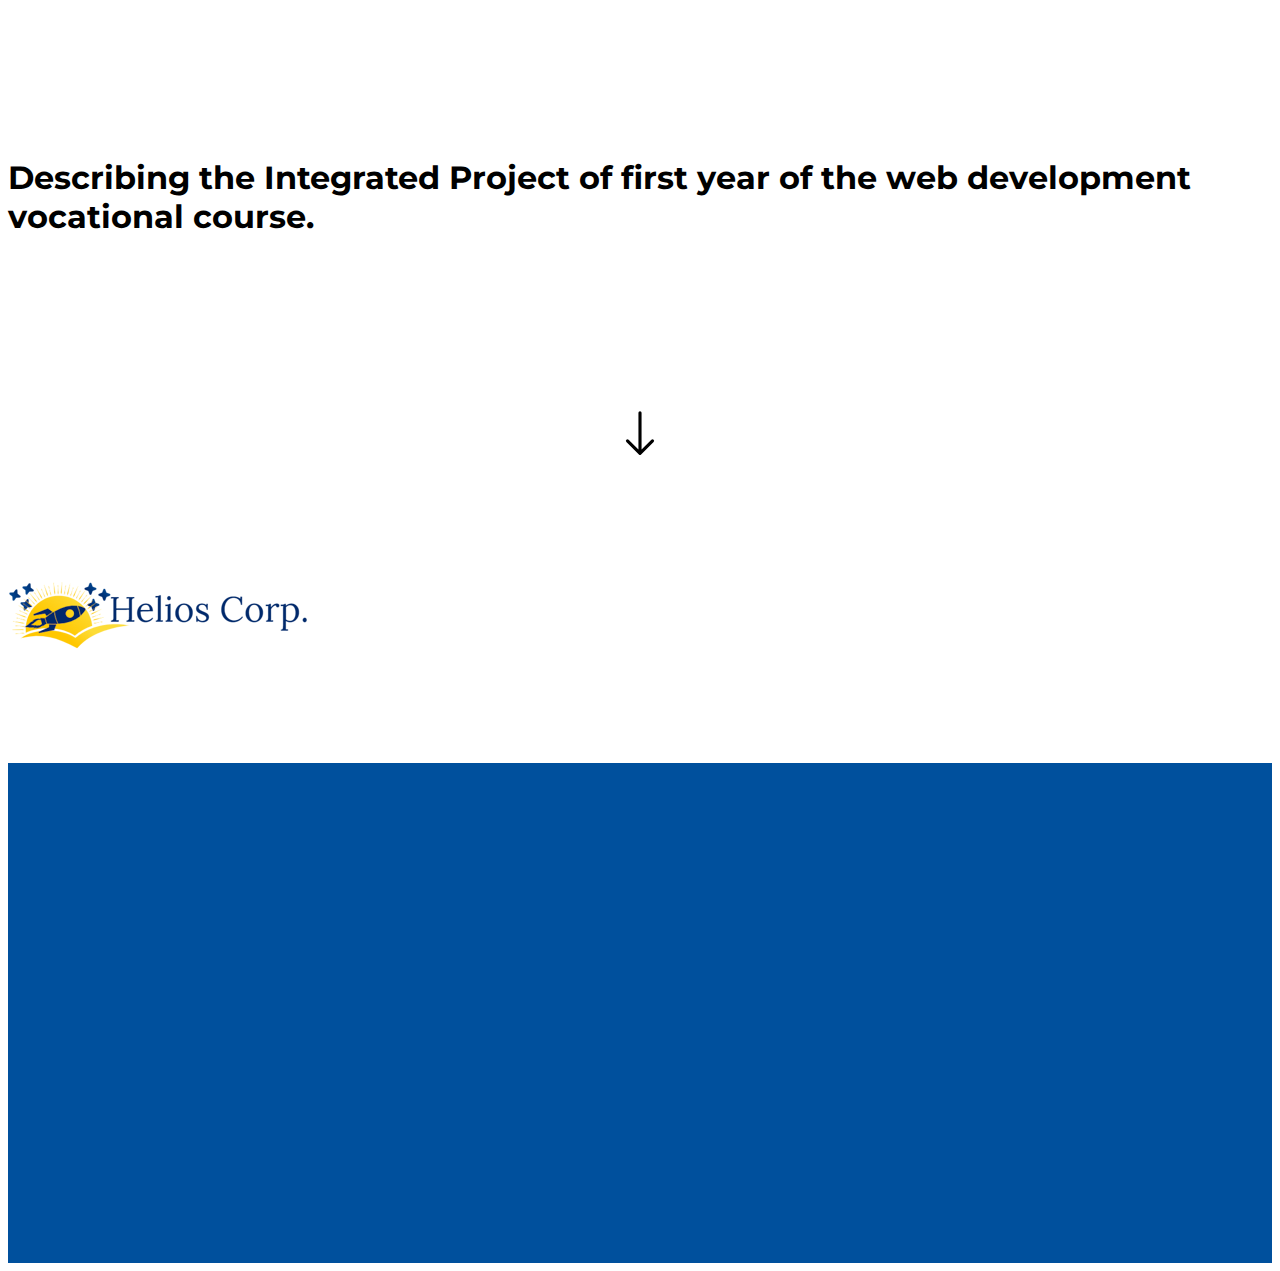
==== helioscorp.html @ 419163e1 "changing docs name" ====
<!DOCTYPE html>
<html lang="en">

<head>
    <meta charset="UTF-8">
    <meta http-equiv="X-UA-Compatible" content="IE=edge">
    <meta name="viewport" content="width=device-width, initial-scale=1.0">
    <title>myWebsite</title>
    <link href="https://cdn.jsdelivr.net/npm/bootstrap@5.2.0-beta1/dist/css/bootstrap.min.css" rel="stylesheet"
        integrity="sha384-0evHe/X+R7YkIZDRvuzKMRqM+OrBnVFBL6DOitfPri4tjfHxaWutUpFmBp4vmVor" crossorigin="anonymous">
    <!-- MONTSERRAT 400 -->
    <link rel="preconnect" href="https://fonts.googleapis.com">
    <link rel="preconnect" href="https://fonts.gstatic.com" crossorigin>
    <link href="https://fonts.googleapis.com/css2?family=Montserrat&display=swap" rel="stylesheet">
    <!--  MONTSERRAT 700 -->
    <link rel="preconnect" href="https://fonts.googleapis.com">
    <link rel="preconnect" href="https://fonts.gstatic.com" crossorigin>
    <link href="https://fonts.googleapis.com/css2?family=Montserrat:wght@700&display=swap" rel="stylesheet">
    <!-- Google Icons -->
    <link rel="stylesheet"
        href="https://fonts.googleapis.com/css2?family=Material+Symbols+Outlined:opsz,wght,FILL,GRAD@48,400,0,0" />

    <!-- <link href="index.css" rel="stylesheet"> -->
    <link href="helioscorp.css" rel="stylesheet">

</head>

<body>

    <div id="container">

        <div id="header" class="justify-content-center">
            <div class="row">
                <div class="col-2"></div>
                <div class="col-8 text-center"><h1>Describing the Integrated Project of first year of the web development vocational course.</h1></div>
                <div class="col-2"></div>
            </div>

        </div>




        <div class="main2">
            <div class="arrow">
                <svg xmlns="http://www.w3.org/2000/svg" width="50" height="50" fill="currentColor" class="bi bi-arrow-down" viewBox="0 0 16 16">
                    <path fill-rule="evenodd" d="M8 1a.5.5 0 0 1 .5.5v11.793l3.146-3.147a.5.5 0 0 1 .708.708l-4 4a.5.5 0 0 1-.708 0l-4-4a.5.5 0 0 1 .708-.708L7.5 13.293V1.5A.5.5 0 0 1 8 1z"/>
                  </svg>
            </div>

            <div class="row">
                <div class="col-2"></div>
                <div class="col-8 text-center">
                    <img alt="HeliosCorp Logo" class="img-fluid" src="img/helioslogo.png">
                </div>
                <div class="col-2"></div>
            </div>


            <div id="login" class="row">

            </div>


        </div>




    </div>



</body>

</html>
---- index.css ----
body{
    font-family: 'Montserrat', sans-serif;
    background-size: 100%;
    background-image: url(img/art2.jpg);
    
    background-repeat: no-repeat;
    background-attachment: fixed;
}

div#empty{
    width: 100%;
    height: 500px;
}

#name{
    font-size: 4rem !important;
    color: white;
 }

#subtitle{
    margin-top: 0%;
}

.button{
    padding: 1em 2em;
    font-size: 15px;
    color: #000;
    background-color: #fff;
    border: none;
    
    box-shadow: 0px 8px 15px rgba(0, 0, 0, 0.1);
    transition: all 0.3s ease 0s;
  
  }
  
  .button:hover {
    background-color: rgba(5,166,240,255);
    box-shadow: 0px 15px 20px #0f47906b;
    color: #fff;
    transform: translateY(-7px);
  }
  
  .button:active {
    transform: translateY(-1px);
}


div#container{
    width: 100%;
    height: 100%;
    background-color: white;
    padding: 0% !important;
}

div#main{
    margin: auto;
    width: 90%;
    height: 100%;
}
#arrowSpace{
    padding-top: 70px;
    font-size:80px
}

.deleteDecoration a{
    text-decoration: none;
    color: black;
}
.deleteDecorationfooter a{
    text-decoration: none;
    color: white;
}

#projects{
    font-size: 4rem;
    font-weight: 700;
    padding-bottom: 50px;
    padding-top: 90px;
}

#aboutMe{
    font-size: 4rem;
    font-weight: 700;
    padding-bottom: 20px;
    /* padding-top: 80px; */
}

.projectedit1{
    background-image: url(img/marmol.jpg);
    margin: 10px;
    height: 300px;
    display: flex;
    align-items: center
}

.projectedit2{
    background-image: url(img/marmol.jpg);
    margin: 10px;
    height: 300px;
    display: flex;
    align-items: center
}

.projectedit3{
    background-image: url(img/marmol.jpg);
    margin: 10px;
    height: 300px;
    display: flex;
    align-items: center
}


.technologieshtml{
    transition: 200ms;
    font-size: 80px;
}
.technologieshtml:hover{
    transition: 200ms;
    font-size: 90px;
    color: rgba(228,77,38,255);
}
.technologiescss{
    transition: 200ms;
    font-size: 80px;
}
.technologiescss:hover{
    transition: 200ms;
    font-size: 90px;
    color: rgba(34,119,255,255);
}
.technologiesjs{
    transition: 200ms;
    font-size: 80px;
}
.technologiesjs:hover{
    transition: 200ms;
    font-size: 90px;
    color: rgba(247,223,30,255);
}
.technologiesphp{
    transition: 200ms;
    font-size: 80px;
}
.technologiesphp:hover{
    transition: 200ms;
    font-size: 90px;
    color: rgba(119,123,179,255)
}




.techLineTop{
    margin-top: 170px;
}

.techLineBottom{
    margin-bottom:50px ;
}

#aboutMeCont{
    background-color: rgba(0, 0, 0, 0.841);
    margin-top: 130px;
    margin-bottom: 130px;
    padding-top: 70px;
    padding-bottom: 25px;
    color: white;
    
    
}

.text-right {
    text-align: right!important;
}
.text-left{
    text-align: left!important;
}

.abilities{
    font-size: 60px;
}


#linkedin:hover{
color: rgba(10,102,194,255);
}

#twitter:hover{
color: rgba(29,155,240,255);
}

#hr3Space{
margin-top: 150px;
margin-bottom: 50px;
}

/* FORM */
#contactMe{
    padding-top: 100px;
    padding-bottom: 100px;
}


#contactMeTitle{
    font-size: 4rem;
    font-weight: 700;
    padding-bottom: 50px;
}

.form-control {
    background-color: #f3f3f3;
    border: none;
    /* height: calc(1.5em + 0.75rem + 2px); */
    margin: 10px;
    /* font-size: 18px!important; */
}
.submit{
    border: none;
    height: 75%;
    margin-top: 10px;
    margin-bottom: 10px;
    margin-left: 10px;
    /* font-size: 18px!important; */
    text-decoration: none!important;
    background-color: rgba(0, 0, 0, 0.841);
    color: white;
    width: 70%;
    transition: 600ms;
}
.submit:hover{
    border: none;
    margin-top: 15px;
    margin-bottom: 15px;
    margin-left: 15px;
    font-size: 18px!important;
    text-decoration: none!important;
    background-color: black;
    color: white;
    width: 35%;
    transition: 500ms;
    height: 70%;
}

#footer{
    background-color: rgba(0, 0, 0, 0.841);
    color: white;
    text-align: center;
    padding: 75px;
    font-size: small;
}
---- helioscorp.css ----
body{
    font-family: 'Montserrat', sans-serif;  
}

#header{
    height: 300px;
    display: flex;
    align-items: center;
}

#header h1{
height: 0px;
}
.arrow{
    padding-top: 100px;
    padding-bottom: 100px;
    text-align: center;
}

#login{
    background-color: rgba(0,80,157,255);
    height: 500px;
    margin-top: 100px;
}
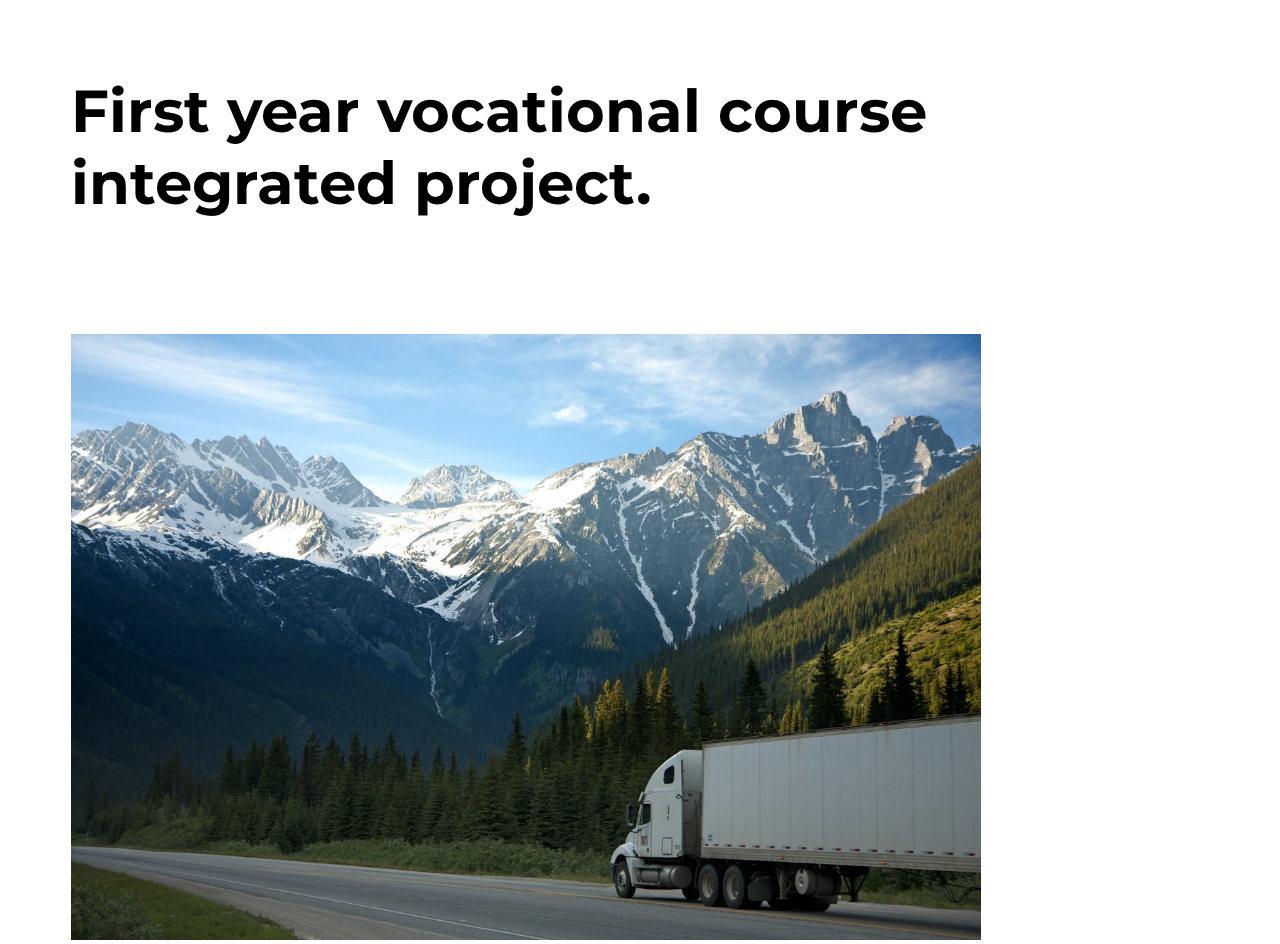
==== commit 28c99b3f: "Building the header" ====
--- a/helioscorp.html
+++ b/helioscorp.html
@@ -31,46 +31,15 @@
 
         <div id="header" class="justify-content-center">
             <div class="row">
-                <div class="col-2"></div>
-                <div class="col-8 text-center"><h1>Describing the Integrated Project of first year of the web development vocational course.</h1></div>
-                <div class="col-2"></div>
+                <div class="col-md-6">
+                    <h1>First year vocational course integrated project.</h1>
+                </div>
+                <div class="col-md-6 text-center">
+                    <img src="img/truck.jpg" class="img-fluid rounded" alt="helios truck">
+                </div>
             </div>
-
         </div>
-
-
-
-
-        <div class="main2">
-            <div class="arrow">
-                <svg xmlns="http://www.w3.org/2000/svg" width="50" height="50" fill="currentColor" class="bi bi-arrow-down" viewBox="0 0 16 16">
-                    <path fill-rule="evenodd" d="M8 1a.5.5 0 0 1 .5.5v11.793l3.146-3.147a.5.5 0 0 1 .708.708l-4 4a.5.5 0 0 1-.708 0l-4-4a.5.5 0 0 1 .708-.708L7.5 13.293V1.5A.5.5 0 0 1 8 1z"/>
-                  </svg>
-            </div>
-
-            <div class="row">
-                <div class="col-2"></div>
-                <div class="col-8 text-center">
-                    <img alt="HeliosCorp Logo" class="img-fluid" src="img/helioslogo.png">
-                </div>
-                <div class="col-2"></div>
-            </div>
-
-
-            <div id="login" class="row">
-
-            </div>
-
-
-        </div>
-
-
-
-
     </div>
-
-
-
 </body>
 
 </html>--- a/helioscorp.css
+++ b/helioscorp.css
@@ -1,24 +1,35 @@
 body{
-    font-family: 'Montserrat', sans-serif;  
+    font-family: 'Montserrat', sans-serif; 
 }
 
 #header{
-    height: 300px;
-    display: flex;
-    align-items: center;
+    height: 750px;
+   /*  display: flex;
+    align-items: center; */
+    margin: auto;
+    width: 90%;
 }
 
-#header h1{
-height: 0px;
-}
-.arrow{
+    #header h1{
+    font-size: 3.7rem;
+    font-weight: 700;
+    margin-top: 75px;
+    text-align:left;
+
+    }
+    #header img{
+        margin-top: 75px;
+        width: 80%;
+        height: 80%;
+    }
+/* .arrow{
     padding-top: 100px;
     padding-bottom: 100px;
     text-align: center;
-}
+} */
 
-#login{
+/* #login{
     background-color: rgba(0,80,157,255);
     height: 500px;
     margin-top: 100px;
-}+} */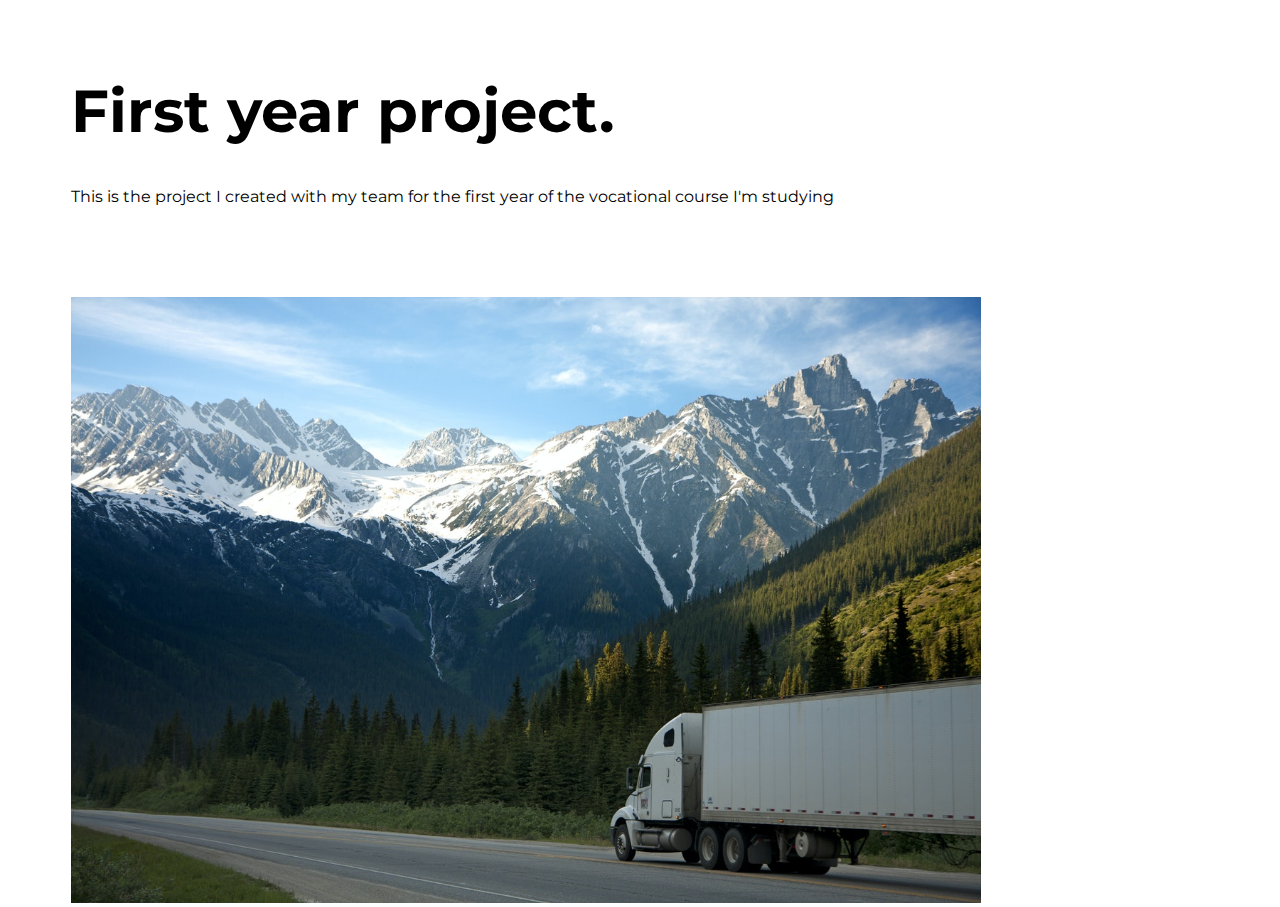
==== commit 029347b1: "solving img problems + title changed" ====
--- a/helioscorp.html
+++ b/helioscorp.html
@@ -32,7 +32,8 @@
         <div id="header" class="justify-content-center">
             <div class="row">
                 <div class="col-md-6">
-                    <h1>First year vocational course integrated project.</h1>
+                    <h1>First year project.</h1>
+                    <p>This is the project I created with my team for the first year of the vocational course I'm studying</p>
                 </div>
                 <div class="col-md-6 text-center">
                     <img src="img/truck.jpg" class="img-fluid rounded" alt="helios truck">
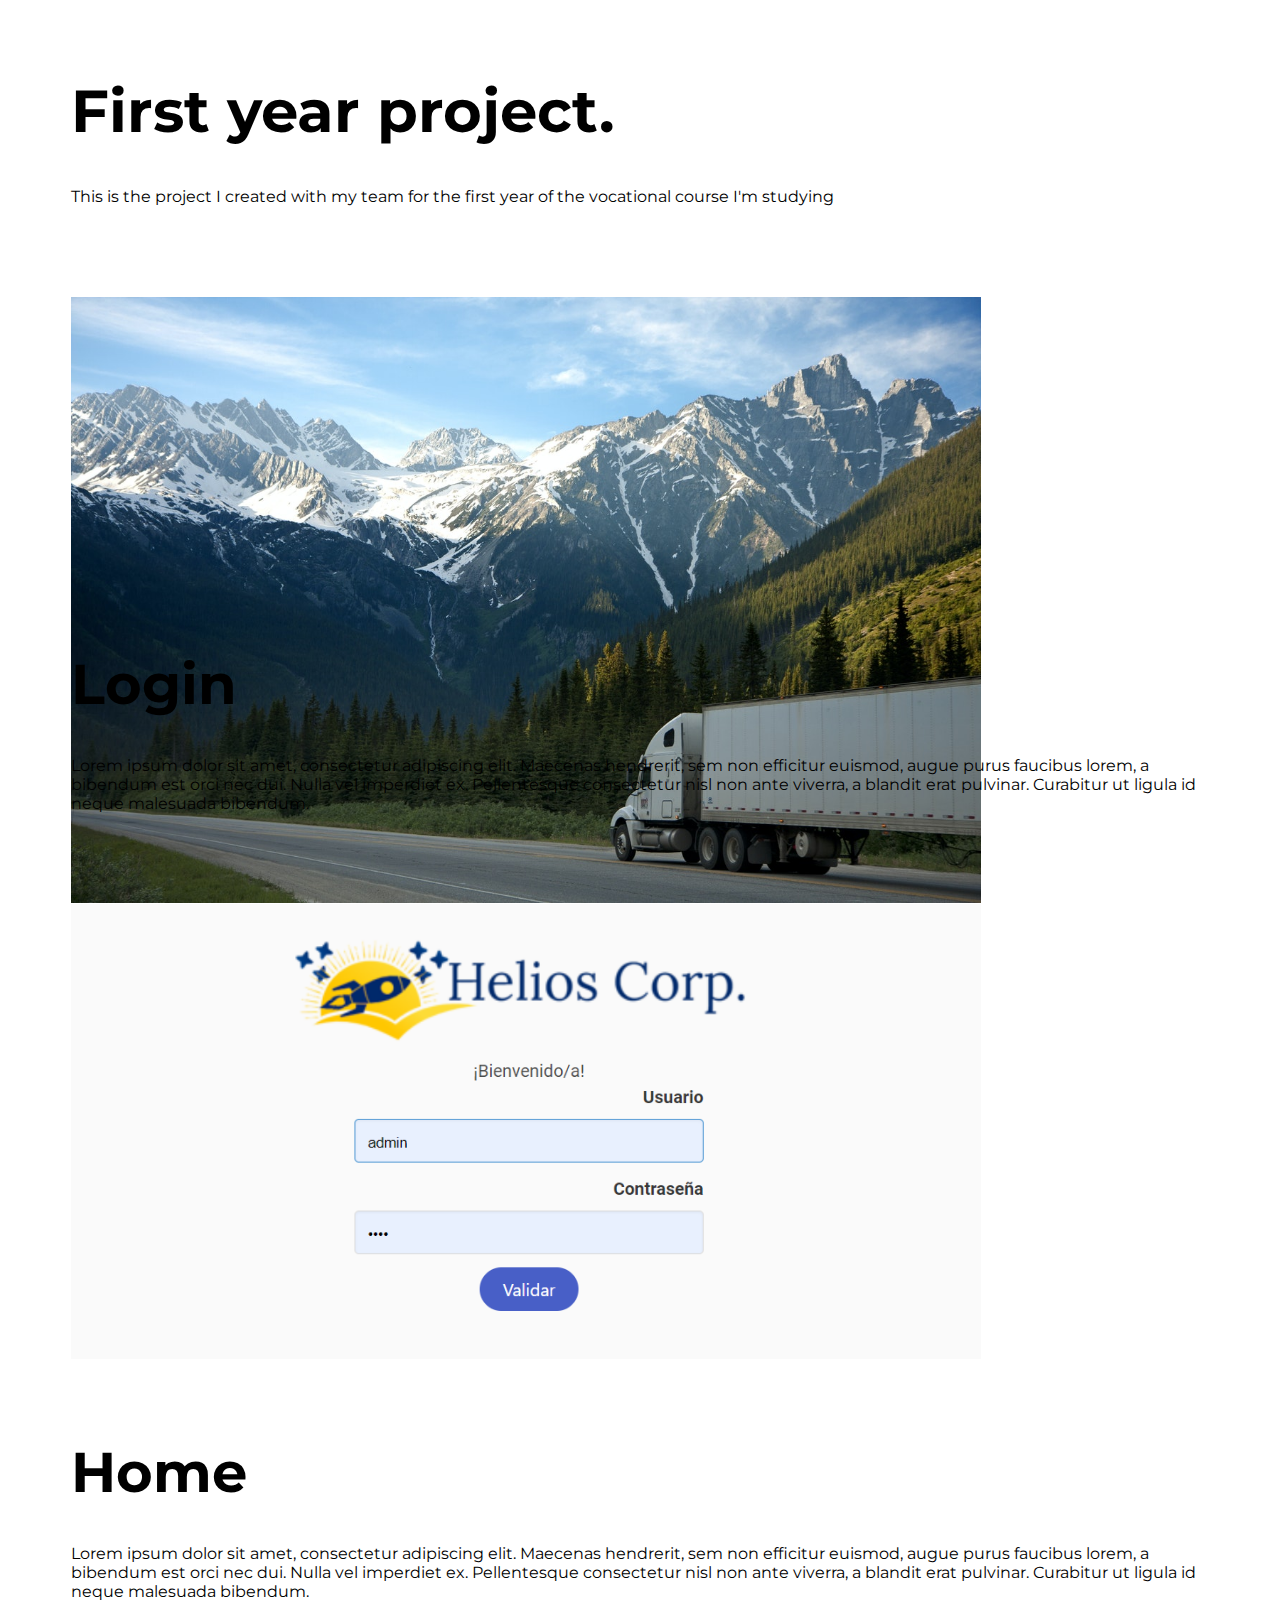
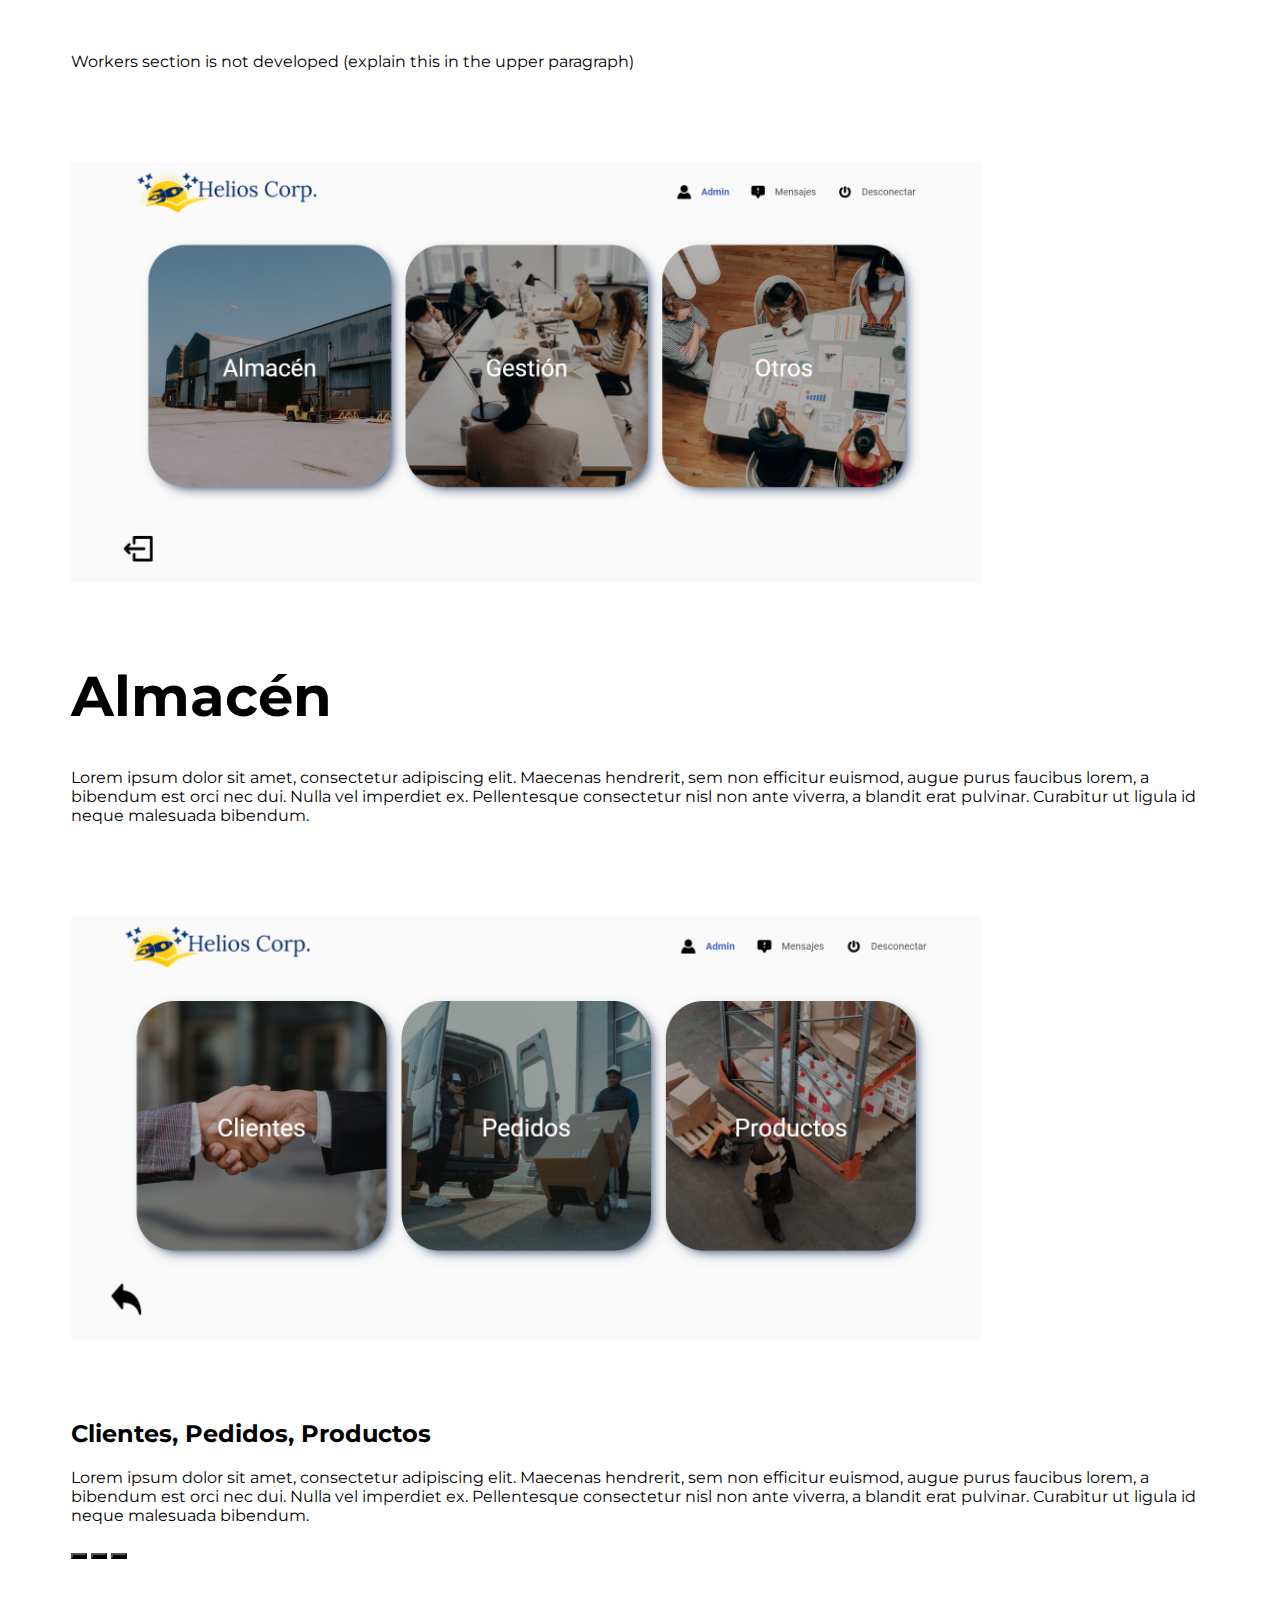
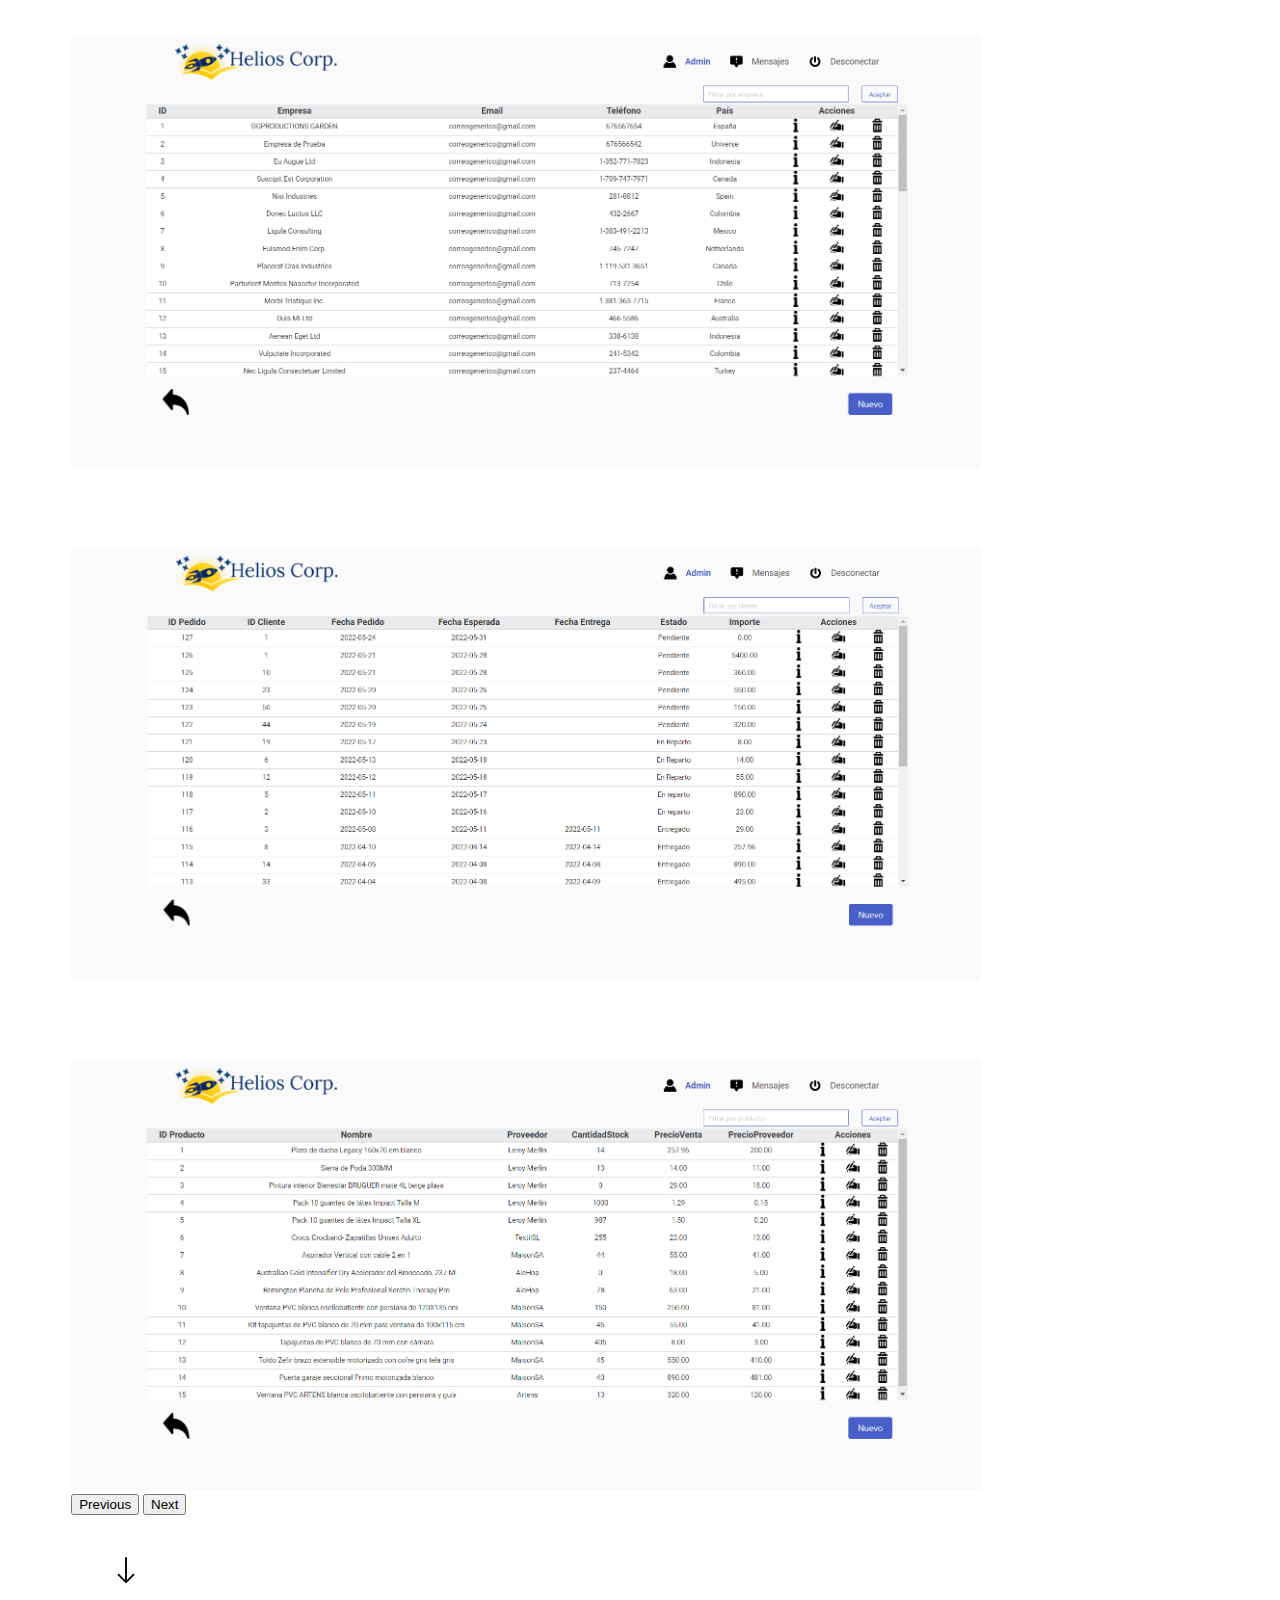
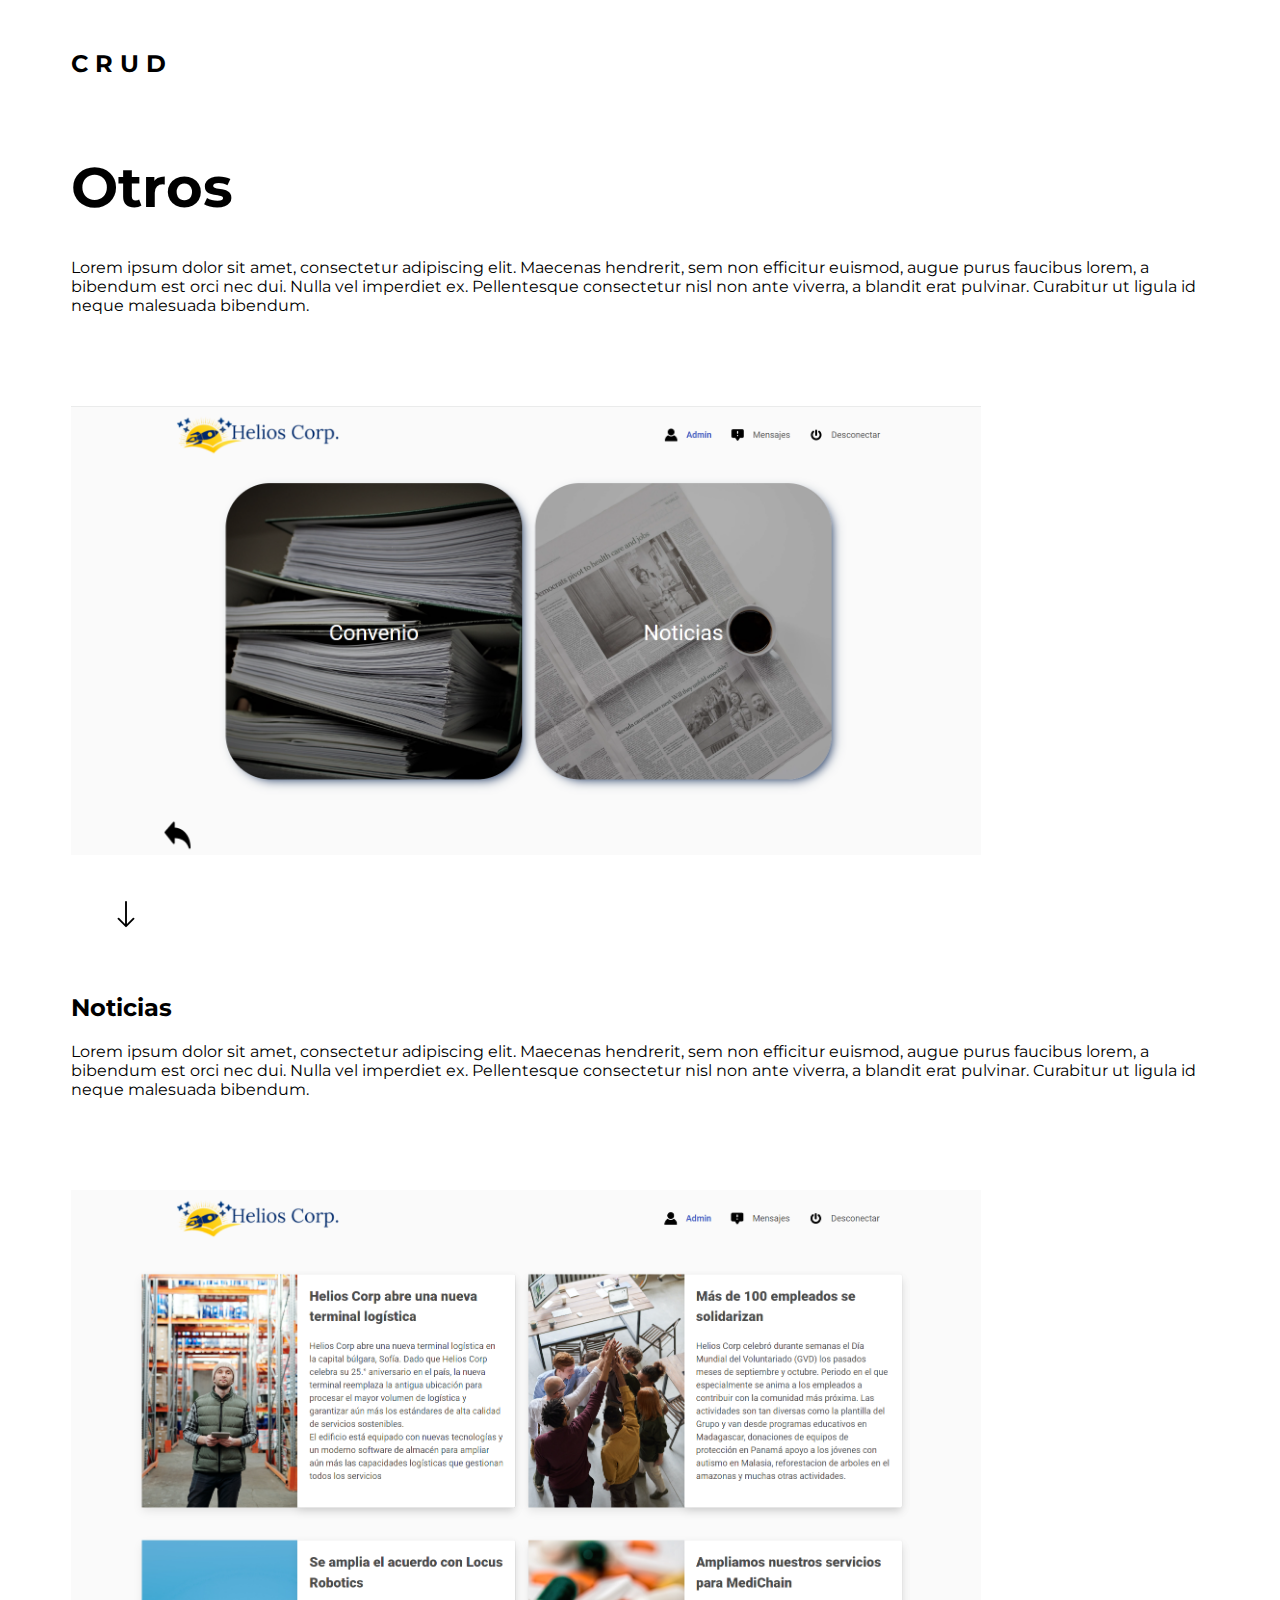
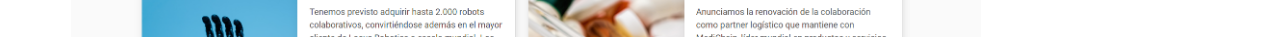
==== commit 9540f89d: "Images added" ====
--- a/helioscorp.html
+++ b/helioscorp.html
@@ -5,9 +5,12 @@
     <meta charset="UTF-8">
     <meta http-equiv="X-UA-Compatible" content="IE=edge">
     <meta name="viewport" content="width=device-width, initial-scale=1.0">
-    <title>myWebsite</title>
+    <title>Jaume Valiente</title>
     <link href="https://cdn.jsdelivr.net/npm/bootstrap@5.2.0-beta1/dist/css/bootstrap.min.css" rel="stylesheet"
         integrity="sha384-0evHe/X+R7YkIZDRvuzKMRqM+OrBnVFBL6DOitfPri4tjfHxaWutUpFmBp4vmVor" crossorigin="anonymous">
+    <script src="https://cdn.jsdelivr.net/npm/bootstrap@5.2.0-beta1/dist/js/bootstrap.bundle.min.js"
+        integrity="sha384-pprn3073KE6tl6bjs2QrFaJGz5/SUsLqktiwsUTF55Jfv3qYSDhgCecCxMW52nD2"
+        crossorigin="anonymous"></script>
     <!-- MONTSERRAT 400 -->
     <link rel="preconnect" href="https://fonts.googleapis.com">
     <link rel="preconnect" href="https://fonts.gstatic.com" crossorigin>
@@ -33,11 +36,175 @@
             <div class="row">
                 <div class="col-md-6">
                     <h1>First year project.</h1>
-                    <p>This is the project I created with my team for the first year of the vocational course I'm studying</p>
+                    <p>This is the project I created with my team for the first year of the vocational course I'm
+                        studying</p>
                 </div>
                 <div class="col-md-6 text-center">
                     <img src="img/truck.jpg" class="img-fluid rounded" alt="helios truck">
                 </div>
+            </div>
+        </div>
+
+        <div id="main2" class="justify-content-center text-center">
+
+            <div class="row text-center">
+                <h1>Login</h1>
+                <div class="col-2"></div>
+                <div class="col text-center">
+
+                    <p>Lorem ipsum dolor sit amet, consectetur adipiscing elit. Maecenas hendrerit, sem non efficitur
+                        euismod, augue purus faucibus lorem, a bibendum est orci nec dui. Nulla vel imperdiet ex.
+                        Pellentesque consectetur nisl non ante viverra, a blandit erat pulvinar. Curabitur ut ligula id
+                        neque malesuada bibendum.</p>
+                </div>
+                <div class="col-2"></div>
+            </div>
+            <div class="row">
+                <div class="col-2"></div>
+                <div class="col-md-8 text-center">
+                    <img src="img/login.png" class="img-fluid rounded" alt="helios truck">
+                </div>
+                <div class="col-2"></div>
+            </div>
+
+            <div class="row text-center">
+                <h1>Home</h1>
+                <div class="col-2"></div>
+                <div class="col text-center">
+
+                    <p>Lorem ipsum dolor sit amet, consectetur adipiscing elit. Maecenas hendrerit, sem non efficitur
+                        euismod, augue purus faucibus lorem, a bibendum est orci nec dui. Nulla vel imperdiet ex.
+                        Pellentesque consectetur nisl non ante viverra, a blandit erat pulvinar. Curabitur ut ligula id
+                        neque malesuada bibendum.</p>
+                    <br>
+                    <p>Workers section is not developed (explain this in the upper paragraph)</p>
+                </div>
+                <div class="col-2"></div>
+            </div>
+            <div class="row">
+                <div class="col-2"></div>
+                <div class="col-md-8 text-center">
+                    <img src="img/home.png" class="rounded" alt="helios truck">
+                </div>
+                <div class="col-2"></div>
+            </div>
+
+            <div class="row text-center">
+                <h1>Almacén</h1>
+                <div class="col-2"></div>
+                <div class="col text-center">
+
+                    <p>Lorem ipsum dolor sit amet, consectetur adipiscing elit. Maecenas hendrerit, sem non efficitur
+                        euismod, augue purus faucibus lorem, a bibendum est orci nec dui. Nulla vel imperdiet ex.
+                        Pellentesque consectetur nisl non ante viverra, a blandit erat pulvinar. Curabitur ut ligula id
+                        neque malesuada bibendum.</p>
+                </div>
+                <div class="col-2"></div>
+            </div>
+            <div class="row">
+                <div class="col-2"></div>
+                <div class="col-md-8 text-center">
+                    <img src="img/almacen.png" class="img-fluid rounded" alt="helios truck">
+                </div>
+                <div class="col-2"></div>
+            </div>
+            <div class="row text-center">
+                <h2 style="margin-top: 75px ;">Clientes, Pedidos, Productos</h3>
+                    <div class="col-2"></div>
+                    <div class="col text-center">
+
+                        <p>Lorem ipsum dolor sit amet, consectetur adipiscing elit. Maecenas hendrerit, sem non
+                            efficitur euismod, augue purus faucibus lorem, a bibendum est orci nec dui. Nulla vel
+                            imperdiet ex. Pellentesque consectetur nisl non ante viverra, a blandit erat pulvinar.
+                            Curabitur ut ligula id neque malesuada bibendum.</p>
+                    </div>
+                    <div class="col-2"></div>
+            </div>
+            <div class="row">
+                <div class="col-2"></div>
+                <div class="col-8">
+                    <div id="carouselExampleIndicators" class="carousel slide" data-bs-ride="true">
+                        <div class="carousel-indicators">
+                          <button style="background-color: black;" type="button" data-bs-target="#carouselExampleIndicators" data-bs-slide-to="0" class="active" aria-current="true" aria-label="Slide 1"></button>
+                          <button style="background-color: black;" type="button" data-bs-target="#carouselExampleIndicators" data-bs-slide-to="1" aria-label="Slide 2"></button>
+                          <button style="background-color: black;" type="button" data-bs-target="#carouselExampleIndicators" data-bs-slide-to="2" aria-label="Slide 3"></button>
+                        </div>
+                        <div class="carousel-inner">
+                          <div class="carousel-item active">
+                            <img src="img/clientes.png" class="d-block w-100" alt="customers">
+                          </div>
+                          <div class="carousel-item">
+                            <img src="img/pedidos.png" class="d-block w-100" alt="orders">
+                          </div>
+                          <div class="carousel-item">
+                            <img src="img/productos.png" class="d-block w-100" alt="products">
+                          </div>
+                        </div>
+                        <button class="carousel-control-prev" type="button" data-bs-target="#carouselExampleIndicators" data-bs-slide="prev">
+                          <span class="carousel-control-prev-icon" aria-hidden="true"></span>
+                          <span class="visually-hidden">Previous</span>
+                        </button>
+                        <button class="carousel-control-next" type="button" data-bs-target="#carouselExampleIndicators" data-bs-slide="next">
+                          <span class="carousel-control-next-icon" aria-hidden="true"></span>
+                          <span class="visually-hidden">Next</span>
+                        </button>
+                      </div>
+                </div>
+                <div class="col-2"></div>
+            </div>
+            <svg xmlns="http://www.w3.org/2000/svg" width="30" height="30" fill="currentColor" style="margin: 40px;"
+                class="bi bi-arrow-down" viewBox="0 0 16 16">
+                <path fill-rule="evenodd"
+                    d="M8 1a.5.5 0 0 1 .5.5v11.793l3.146-3.147a.5.5 0 0 1 .708.708l-4 4a.5.5 0 0 1-.708 0l-4-4a.5.5 0 0 1 .708-.708L7.5 13.293V1.5A.5.5 0 0 1 8 1z" />
+            </svg>
+            <div class="row">
+                <div class="col text-center">
+                    <h2>C R U D</h2>
+                </div>
+            </div>
+
+            <div class="row text-center">
+                <h1>Otros</h1>
+                <div class="col-2"></div>
+                <div class="col text-center">
+
+                    <p>Lorem ipsum dolor sit amet, consectetur adipiscing elit. Maecenas hendrerit, sem non efficitur
+                        euismod, augue purus faucibus lorem, a bibendum est orci nec dui. Nulla vel imperdiet ex.
+                        Pellentesque consectetur nisl non ante viverra, a blandit erat pulvinar. Curabitur ut ligula id
+                        neque malesuada bibendum.</p>
+                </div>
+                <div class="col-2"></div>
+            </div>
+            <div class="row">
+                <div class="col-2"></div>
+                <div class="col-md-8 text-center">
+                    <img src="img/otros.png" class="img-fluid rounded" alt="helios truck">
+                </div>
+                <div class="col-2"></div>
+            </div>
+            <svg xmlns="http://www.w3.org/2000/svg" width="30" height="30" fill="currentColor" style="margin: 40px;"
+                class="bi bi-arrow-down" viewBox="0 0 16 16">
+                <path fill-rule="evenodd"
+                    d="M8 1a.5.5 0 0 1 .5.5v11.793l3.146-3.147a.5.5 0 0 1 .708.708l-4 4a.5.5 0 0 1-.708 0l-4-4a.5.5 0 0 1 .708-.708L7.5 13.293V1.5A.5.5 0 0 1 8 1z" />
+            </svg>
+            <div class="row text-center">
+                <h2>Noticias</h2>
+                <div class="col-2"></div>
+                <div class="col text-center">
+
+                    <p>Lorem ipsum dolor sit amet, consectetur adipiscing elit. Maecenas hendrerit, sem non efficitur
+                        euismod, augue purus faucibus lorem, a bibendum est orci nec dui. Nulla vel imperdiet ex.
+                        Pellentesque consectetur nisl non ante viverra, a blandit erat pulvinar. Curabitur ut ligula id
+                        neque malesuada bibendum.</p>
+                </div>
+                <div class="col-2"></div>
+            </div>
+            <div class="row">
+                <div class="col-2"></div>
+                <div class="col-md-8 text-center">
+                    <img src="img/noticias.png" class="img-fluid rounded" alt="helios truck">
+                </div>
+                <div class="col-2"></div>
             </div>
         </div>
     </div>
--- a/helioscorp.css
+++ b/helioscorp.css
@@ -3,7 +3,7 @@
 }
 
 #header{
-    height: 750px;
+    height: 500px;
    /*  display: flex;
     align-items: center; */
     margin: auto;
@@ -22,14 +22,51 @@
         width: 80%;
         height: 80%;
     }
-/* .arrow{
-    padding-top: 100px;
-    padding-bottom: 100px;
-    text-align: center;
-} */
 
-/* #login{
-    background-color: rgba(0,80,157,255);
-    height: 500px;
-    margin-top: 100px;
-} */+
+#main2{
+    height: 1500px;
+    /*  display: flex;
+    align-items: center; */
+    margin: auto;
+    width: 90%;
+}
+
+    #main2 h1{
+    font-size: 3.5rem;
+    font-weight: 700;
+    margin-top: 75px;
+    }
+
+    #main2 img{
+        margin-top: 75px;
+        width: 80%;
+    }
+
+
+.crudedit1{
+   /*  background-image: url(img/create.png); */
+    margin: 10px;
+    height: 250px;
+    display: flex;
+    align-items: center
+}
+    .crudedit1 img{
+        margin-top: 0px!important;
+    }
+
+.crudedit2{
+   /*  background-image: url(img/delete.jpg); */
+    margin: 10px;
+    height: 250px;
+    display: flex;
+    align-items: center
+}
+
+.crudedit3{
+    /* background-image: url(img/edit.png); */
+    margin: 10px;
+    height: 250px;
+    display: flex;
+    align-items: center
+}
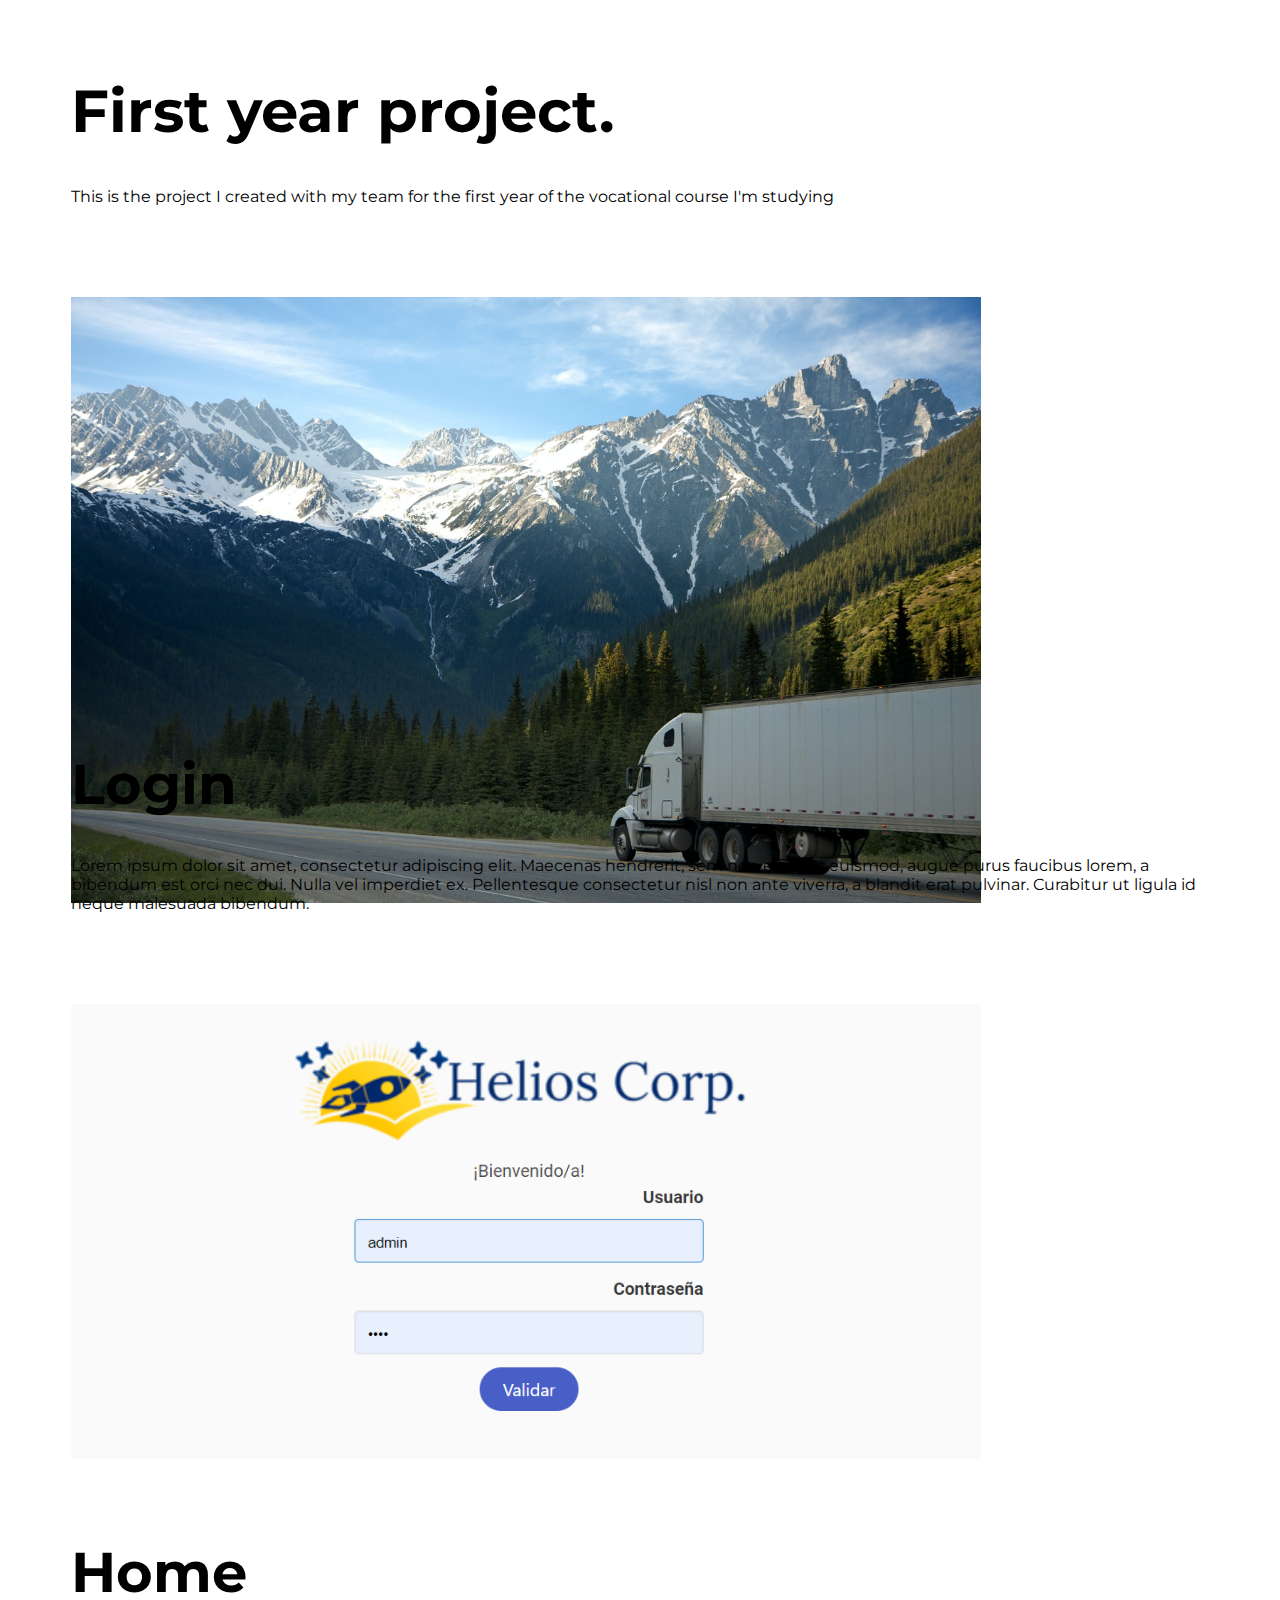
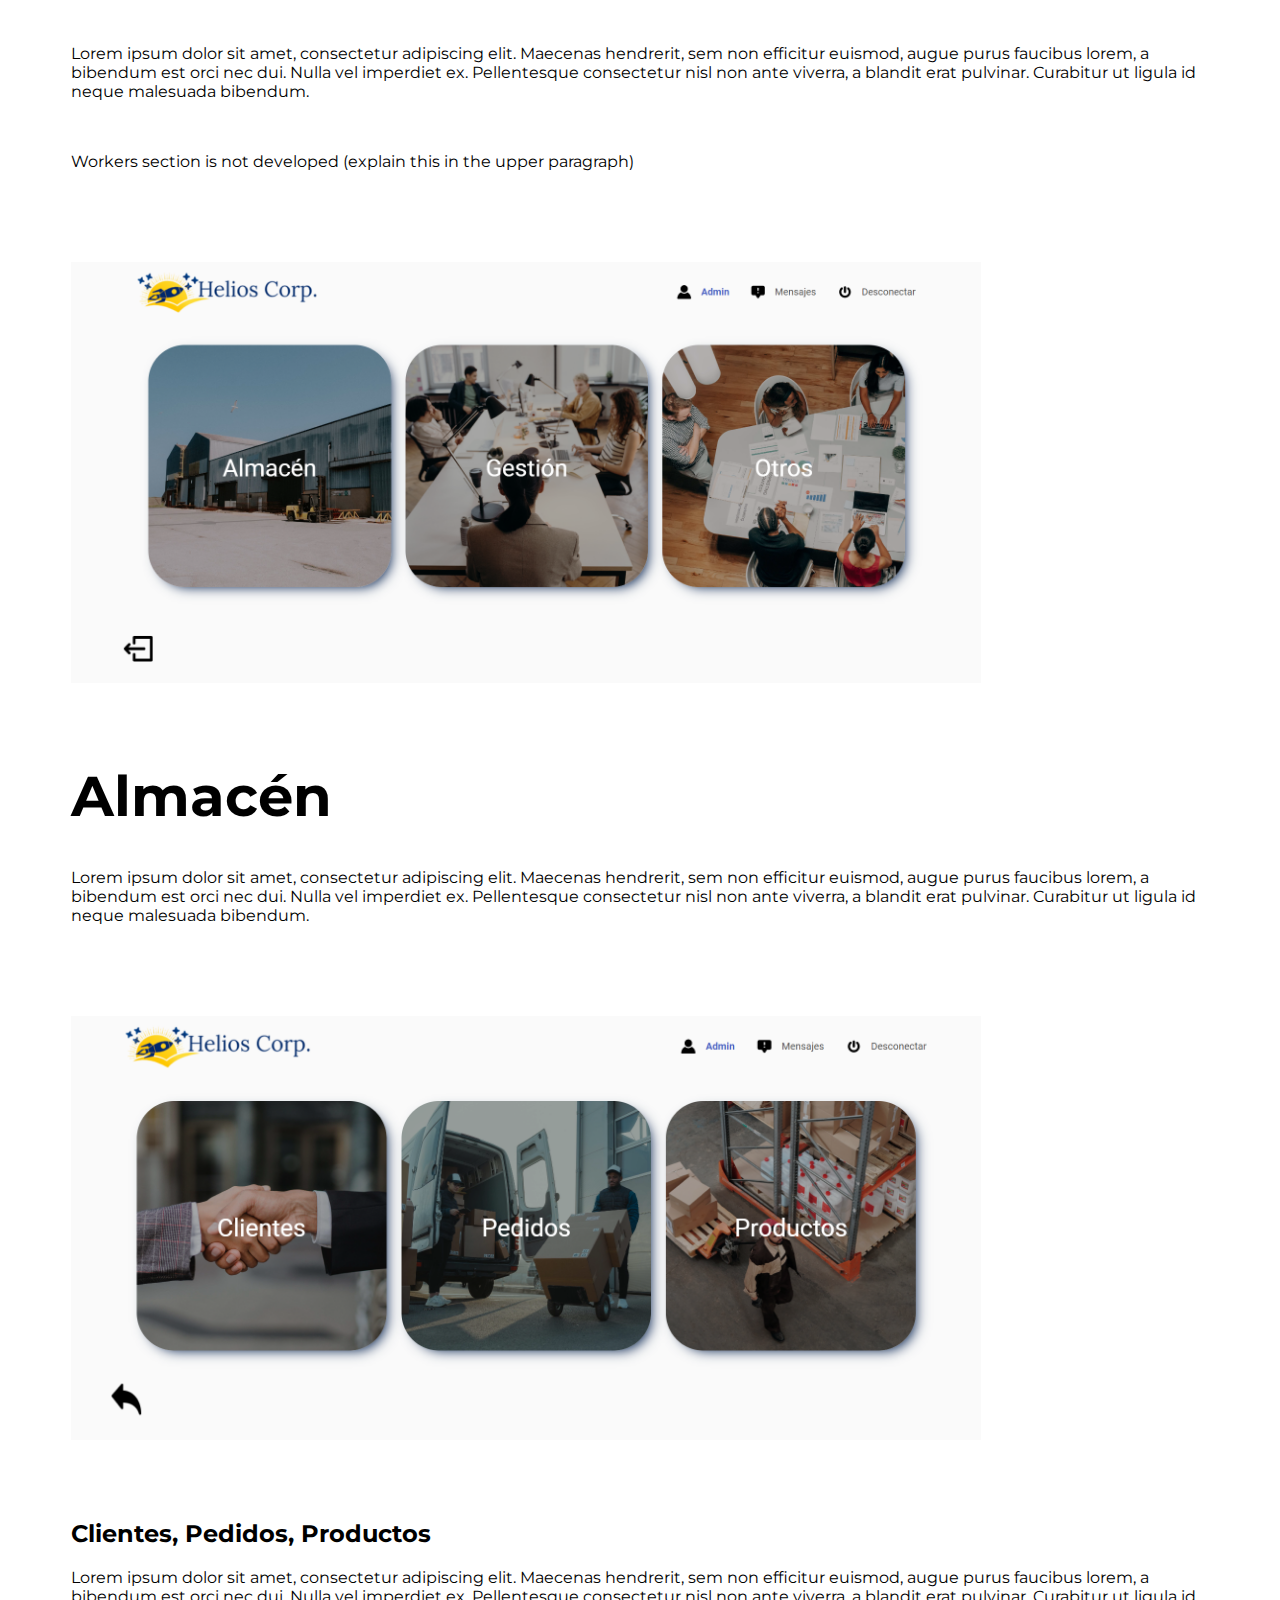
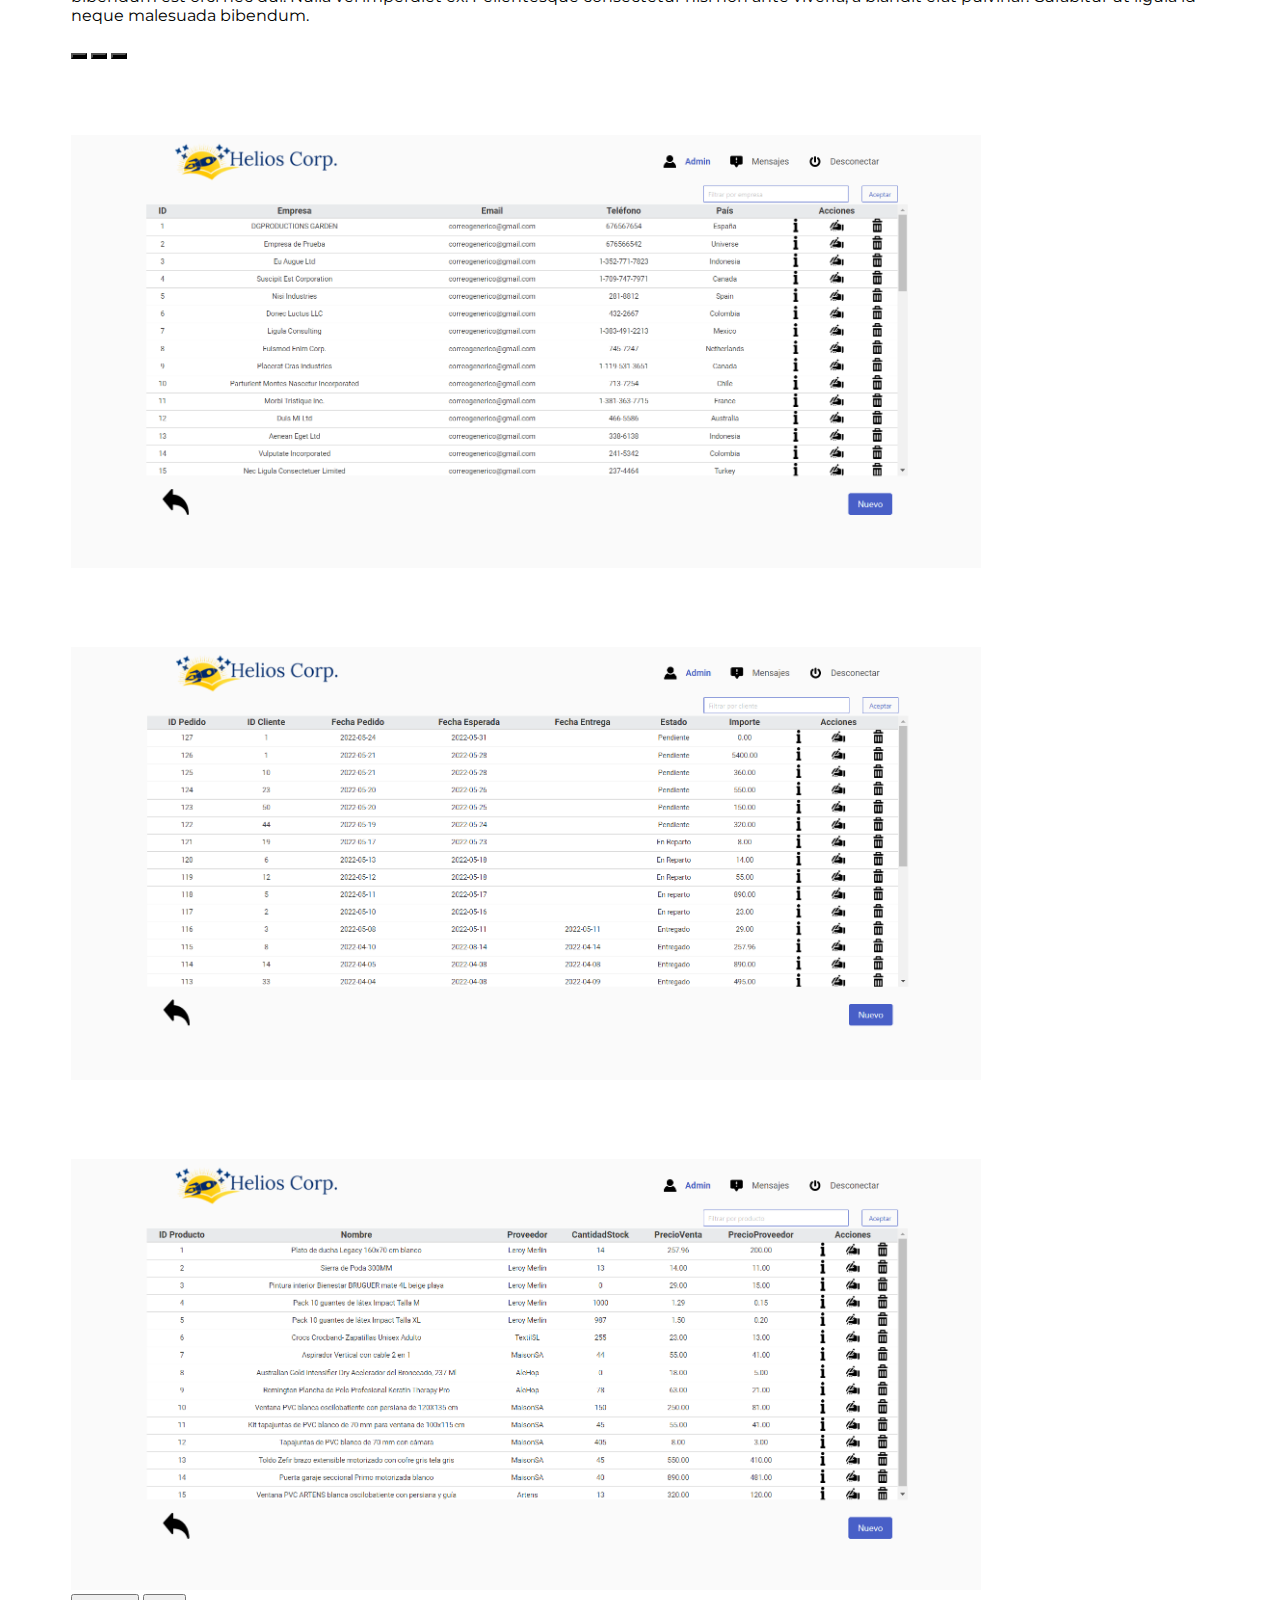
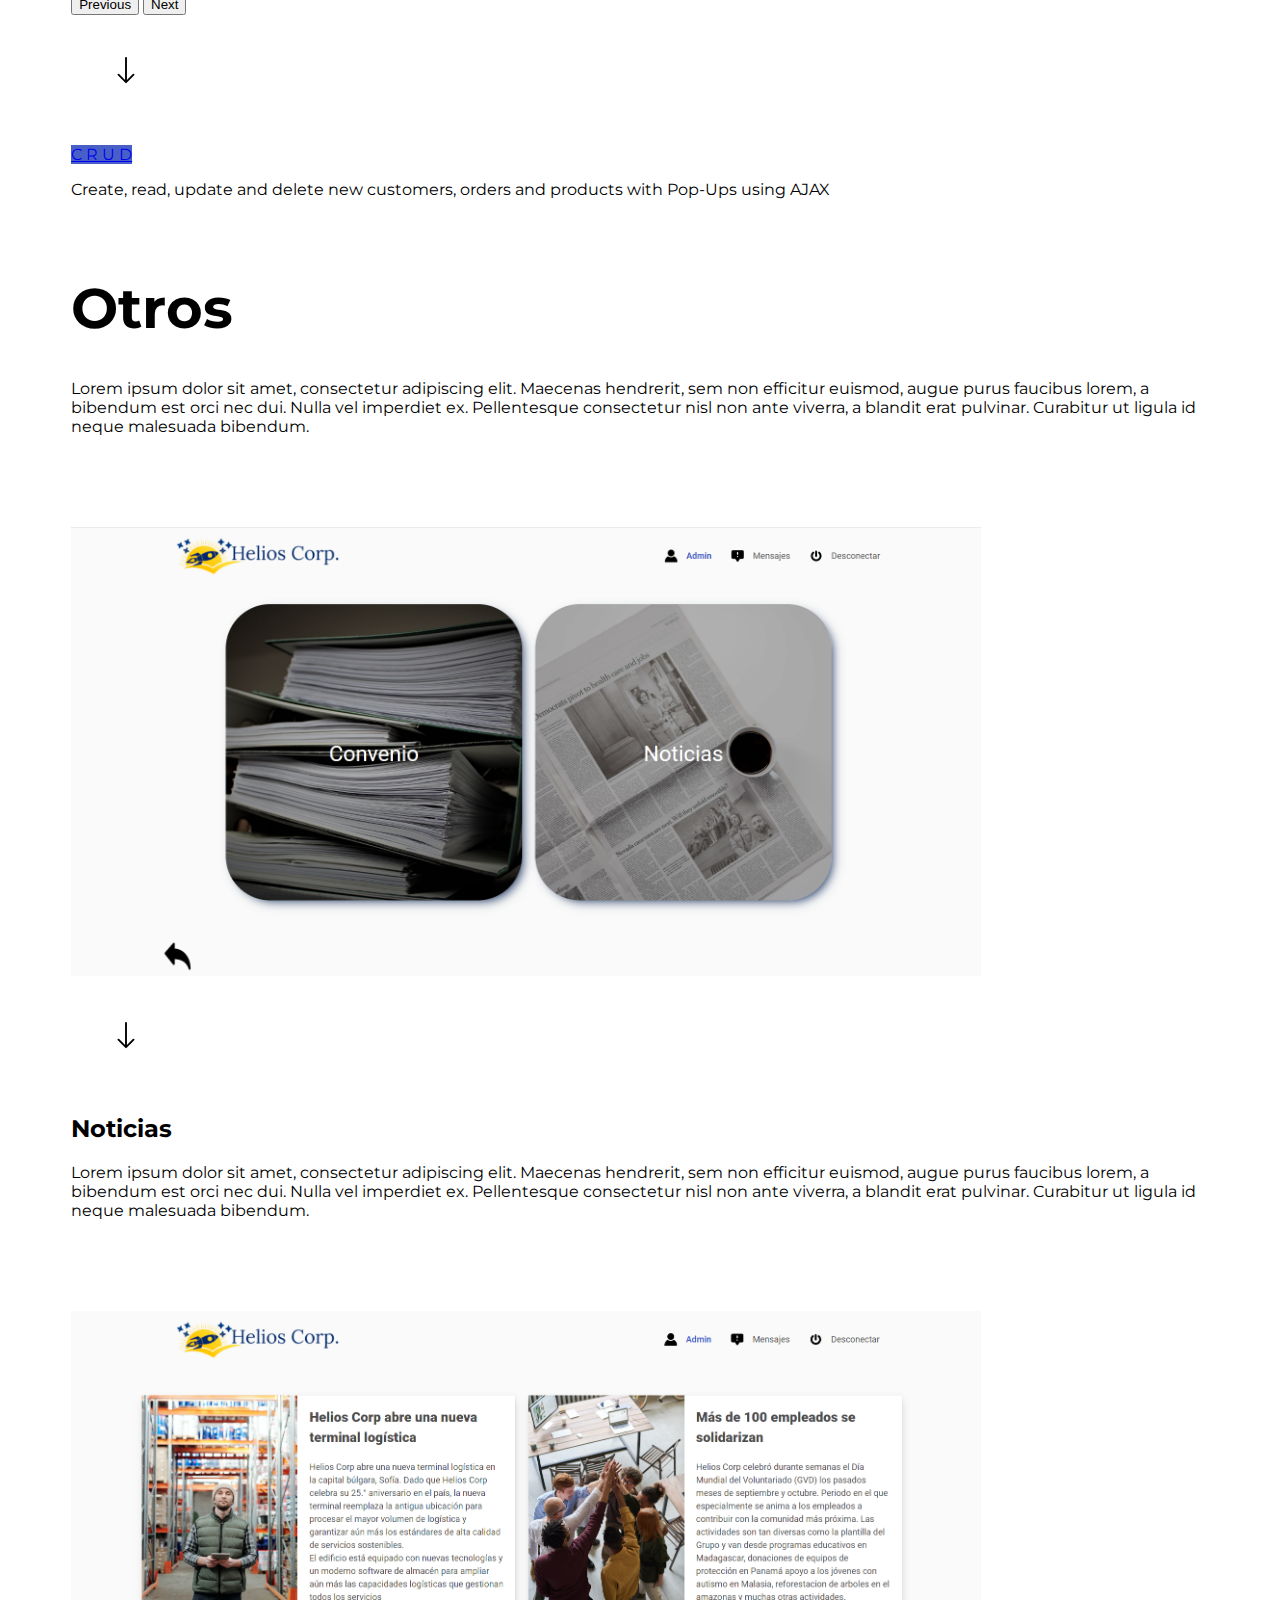
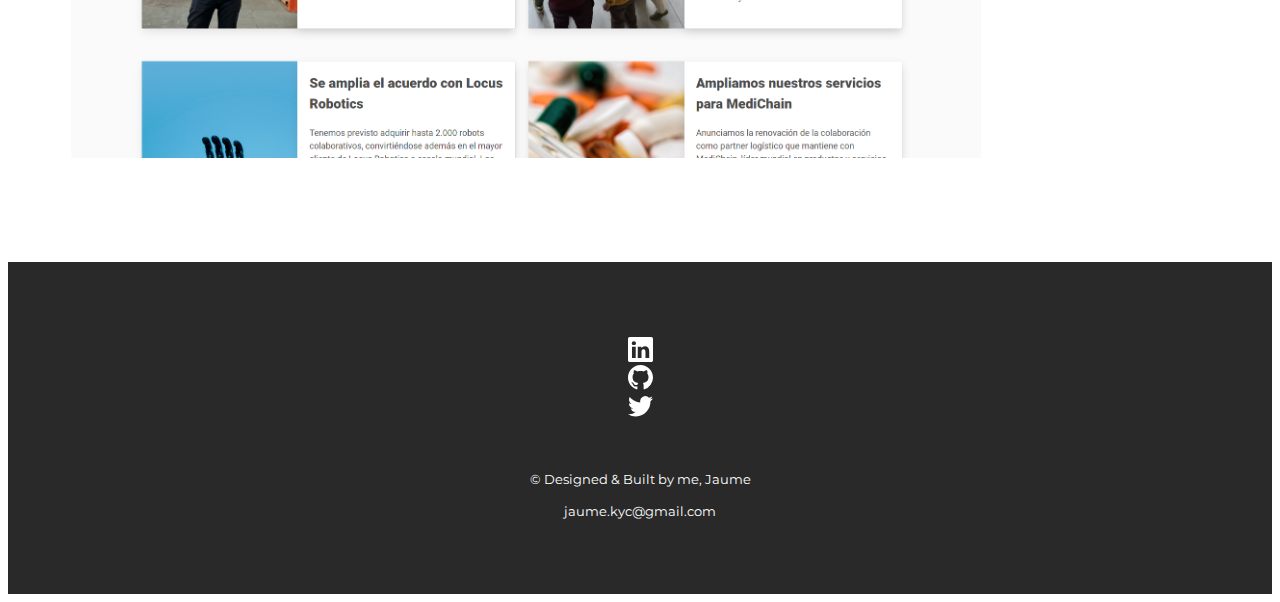
==== commit 3cdfed9d: "More changes" ====
--- a/helioscorp.html
+++ b/helioscorp.html
@@ -121,36 +121,44 @@
                     <div class="col-2"></div>
             </div>
             <div class="row">
-                <div class="col-2"></div>
-                <div class="col-8">
+                <div class="col-1"></div>
+                <div class="col-10">
                     <div id="carouselExampleIndicators" class="carousel slide" data-bs-ride="true">
                         <div class="carousel-indicators">
-                          <button style="background-color: black;" type="button" data-bs-target="#carouselExampleIndicators" data-bs-slide-to="0" class="active" aria-current="true" aria-label="Slide 1"></button>
-                          <button style="background-color: black;" type="button" data-bs-target="#carouselExampleIndicators" data-bs-slide-to="1" aria-label="Slide 2"></button>
-                          <button style="background-color: black;" type="button" data-bs-target="#carouselExampleIndicators" data-bs-slide-to="2" aria-label="Slide 3"></button>
+                            <button style="background-color: black;" type="button"
+                                data-bs-target="#carouselExampleIndicators" data-bs-slide-to="0" class="active"
+                                aria-current="true" aria-label="Slide 1"></button>
+                            <button style="background-color: black;" type="button"
+                                data-bs-target="#carouselExampleIndicators" data-bs-slide-to="1"
+                                aria-label="Slide 2"></button>
+                            <button style="background-color: black;" type="button"
+                                data-bs-target="#carouselExampleIndicators" data-bs-slide-to="2"
+                                aria-label="Slide 3"></button>
                         </div>
                         <div class="carousel-inner">
-                          <div class="carousel-item active">
-                            <img src="img/clientes.png" class="d-block w-100" alt="customers">
-                          </div>
-                          <div class="carousel-item">
-                            <img src="img/pedidos.png" class="d-block w-100" alt="orders">
-                          </div>
-                          <div class="carousel-item">
-                            <img src="img/productos.png" class="d-block w-100" alt="products">
-                          </div>
+                            <div class="carousel-item active">
+                                <img src="img/clientes.png" class="d-block w-100" alt="customers">
+                            </div>
+                            <div class="carousel-item">
+                                <img src="img/pedidos.png" class="d-block w-100" alt="orders">
+                            </div>
+                            <div class="carousel-item">
+                                <img src="img/productos.png" class="d-block w-100" alt="products">
+                            </div>
                         </div>
-                        <button class="carousel-control-prev" type="button" data-bs-target="#carouselExampleIndicators" data-bs-slide="prev">
-                          <span class="carousel-control-prev-icon" aria-hidden="true"></span>
-                          <span class="visually-hidden">Previous</span>
+                        <button class="carousel-control-prev" type="button" data-bs-target="#carouselExampleIndicators"
+                            data-bs-slide="prev">
+                            <span class="carousel-control-prev-icon" aria-hidden="true"></span>
+                            <span class="visually-hidden">Previous</span>
                         </button>
-                        <button class="carousel-control-next" type="button" data-bs-target="#carouselExampleIndicators" data-bs-slide="next">
-                          <span class="carousel-control-next-icon" aria-hidden="true"></span>
-                          <span class="visually-hidden">Next</span>
+                        <button class="carousel-control-next" type="button" data-bs-target="#carouselExampleIndicators"
+                            data-bs-slide="next">
+                            <span class="carousel-control-next-icon" aria-hidden="true"></span>
+                            <span class="visually-hidden">Next</span>
                         </button>
-                      </div>
-                </div>
-                <div class="col-2"></div>
+                    </div>
+                </div>
+                <div class="col-1"></div>
             </div>
             <svg xmlns="http://www.w3.org/2000/svg" width="30" height="30" fill="currentColor" style="margin: 40px;"
                 class="bi bi-arrow-down" viewBox="0 0 16 16">
@@ -158,19 +166,36 @@
                     d="M8 1a.5.5 0 0 1 .5.5v11.793l3.146-3.147a.5.5 0 0 1 .708.708l-4 4a.5.5 0 0 1-.708 0l-4-4a.5.5 0 0 1 .708-.708L7.5 13.293V1.5A.5.5 0 0 1 8 1z" />
             </svg>
             <div class="row">
-                <div class="col text-center">
-                    <h2>C R U D</h2>
-                </div>
-            </div>
+                <div class="col-2"></div>
+
+                <div class="col-md-8 text-center align-items-center justify-content-center">
+                    <p>
+                        <a class="btn btn-primary" style="background-color: rgba(72,95,199,255);"
+                            data-bs-toggle="collapse" href="#collapseExample" role="button" aria-expanded="false"
+                            aria-controls="collapseExample">
+                            C R U D
+                        </a>
+                    </p>
+                    <div class="collapse" id="collapseExample">
+                        <div class="card card-body">
+                            Create, read, update and delete new customers, orders and products with Pop-Ups using AJAX
+
+                        </div>
+                    </div>
+                </div>
+            </div>
+            <div class="col-2"></div>
 
             <div class="row text-center">
                 <h1>Otros</h1>
                 <div class="col-2"></div>
                 <div class="col text-center">
 
-                    <p>Lorem ipsum dolor sit amet, consectetur adipiscing elit. Maecenas hendrerit, sem non efficitur
-                        euismod, augue purus faucibus lorem, a bibendum est orci nec dui. Nulla vel imperdiet ex.
-                        Pellentesque consectetur nisl non ante viverra, a blandit erat pulvinar. Curabitur ut ligula id
+                    <p>Lorem ipsum dolor sit amet, consectetur adipiscing elit. Maecenas hendrerit, sem non
+                        efficitur
+                        euismod, augue purus faucibus lorem, a bibendum est orci nec dui. Nulla vel imperdiet ex.
+                        Pellentesque consectetur nisl non ante viverra, a blandit erat pulvinar. Curabitur ut ligula
+                        id
                         neque malesuada bibendum.</p>
                 </div>
                 <div class="col-2"></div>
@@ -192,22 +217,63 @@
                 <div class="col-2"></div>
                 <div class="col text-center">
 
-                    <p>Lorem ipsum dolor sit amet, consectetur adipiscing elit. Maecenas hendrerit, sem non efficitur
-                        euismod, augue purus faucibus lorem, a bibendum est orci nec dui. Nulla vel imperdiet ex.
-                        Pellentesque consectetur nisl non ante viverra, a blandit erat pulvinar. Curabitur ut ligula id
-                        neque malesuada bibendum.</p>
-                </div>
-                <div class="col-2"></div>
-            </div>
-            <div class="row">
+                    <p>Lorem ipsum dolor sit amet, consectetur adipiscing elit. Maecenas hendrerit, sem non
+                        efficitur
+                        euismod, augue purus faucibus lorem, a bibendum est orci nec dui. Nulla vel imperdiet ex.
+                        Pellentesque consectetur nisl non ante viverra, a blandit erat pulvinar. Curabitur ut ligula
+                        id
+                        neque malesuada bibendum.</p>
+                </div>
+                <div class="col-2"></div>
+            </div>
+            <div class="row" style="padding-bottom: 100px ;">
                 <div class="col-2"></div>
                 <div class="col-md-8 text-center">
                     <img src="img/noticias.png" class="img-fluid rounded" alt="helios truck">
                 </div>
                 <div class="col-2"></div>
             </div>
+
         </div>
+
+        <footer id="footer">
+
+            <div class="row">
+
+                <div class="col-4 text-right deleteDecorationfooter"><a
+                        href="https://www.linkedin.com/in/jaume-valiente"><svg xmlns="http://www.w3.org/2000/svg"
+                            width="25" height="25" fill="currentColor" id="linkedin" class="bi bi-linkedin"
+                            viewBox="0 0 16 16">
+                            <path
+                                d="M0 1.146C0 .513.526 0 1.175 0h13.65C15.474 0 16 .513 16 1.146v13.708c0 .633-.526 1.146-1.175 1.146H1.175C.526 16 0 15.487 0 14.854V1.146zm4.943 12.248V6.169H2.542v7.225h2.401zm-1.2-8.212c.837 0 1.358-.554 1.358-1.248-.015-.709-.52-1.248-1.342-1.248-.822 0-1.359.54-1.359 1.248 0 .694.521 1.248 1.327 1.248h.016zm4.908 8.212V9.359c0-.216.016-.432.08-.586.173-.431.568-.878 1.232-.878.869 0 1.216.662 1.216 1.634v3.865h2.401V9.25c0-2.22-1.184-3.252-2.764-3.252-1.274 0-1.845.7-2.165 1.193v.025h-.016a5.54 5.54 0 0 1 .016-.025V6.169h-2.4c.03.678 0 7.225 0 7.225h2.4z" />
+                        </svg></a></div>
+                <div class="col-4 text-center deleteDecorationfooter"><a href="https://github.com/JaumeKyC">
+                        <svg xmlns="http://www.w3.org/2000/svg" width="25" height="25" fill="currentColor"
+                            class="bi bi-github" viewBox="0 0 16 16">
+                            <path
+                                d="M8 0C3.58 0 0 3.58 0 8c0 3.54 2.29 6.53 5.47 7.59.4.07.55-.17.55-.38 0-.19-.01-.82-.01-1.49-2.01.37-2.53-.49-2.69-.94-.09-.23-.48-.94-.82-1.13-.28-.15-.68-.52-.01-.53.63-.01 1.08.58 1.23.82.72 1.21 1.87.87 2.33.66.07-.52.28-.87.51-1.07-1.78-.2-3.64-.89-3.64-3.95 0-.87.31-1.59.82-2.15-.08-.2-.36-1.02.08-2.12 0 0 .67-.21 2.2.82.64-.18 1.32-.27 2-.27.68 0 1.36.09 2 .27 1.53-1.04 2.2-.82 2.2-.82.44 1.1.16 1.92.08 2.12.51.56.82 1.27.82 2.15 0 3.07-1.87 3.75-3.65 3.95.29.25.54.73.54 1.48 0 1.07-.01 1.93-.01 2.2 0 .21.15.46.55.38A8.012 8.012 0 0 0 16 8c0-4.42-3.58-8-8-8z" />
+                        </svg>
+                    </a></div>
+                <div class="col-4 text-left deleteDecorationfooter"><a href="https://twitter.com/JaumeiS"><svg
+                            xmlns="http://www.w3.org/2000/svg" width="25" height="25" fill="currentColor" id="twitter"
+                            class="bi bi-twitter" viewBox="0 0 16 16">
+                            <path
+                                d="M5.026 15c6.038 0 9.341-5.003 9.341-9.334 0-.14 0-.282-.006-.422A6.685 6.685 0 0 0 16 3.542a6.658 6.658 0 0 1-1.889.518 3.301 3.301 0 0 0 1.447-1.817 6.533 6.533 0 0 1-2.087.793A3.286 3.286 0 0 0 7.875 6.03a9.325 9.325 0 0 1-6.767-3.429 3.289 3.289 0 0 0 1.018 4.382A3.323 3.323 0 0 1 .64 6.575v.045a3.288 3.288 0 0 0 2.632 3.218 3.203 3.203 0 0 1-.865.115 3.23 3.23 0 0 1-.614-.057 3.283 3.283 0 0 0 3.067 2.277A6.588 6.588 0 0 1 .78 13.58a6.32 6.32 0 0 1-.78-.045A9.344 9.344 0 0 0 5.026 15z" />
+                        </svg></a></div>
+            </div>
+
+            <div class="row" style="padding-top: 50px;">
+                <div class="col-md">© Designed & Built by me, Jaume</div>
+            </div>
+            <br>
+            <div class="row">
+                <div class="col-md">jaume.kyc@gmail.com</div>
+            </div>
+
+        </footer>
+
     </div>
+
 </body>
 
 </html>--- a/helioscorp.css
+++ b/helioscorp.css
@@ -2,8 +2,14 @@
     font-family: 'Montserrat', sans-serif; 
 }
 
+div#container{
+    width: 100%;
+    height: 100%;
+    background-color: white;
+    padding: 0% !important;
+}
 #header{
-    height: 500px;
+    height: 600px;
    /*  display: flex;
     align-items: center; */
     margin: auto;
@@ -25,7 +31,7 @@
 
 
 #main2{
-    height: 1500px;
+    height: 100%;
     /*  display: flex;
     align-items: center; */
     margin: auto;
@@ -70,3 +76,22 @@
     display: flex;
     align-items: center
 }
+
+#footer{
+    background-color: rgba(0, 0, 0, 0.841);
+    color: white;
+    text-align: center;
+    padding: 75px;
+    font-size: small;
+}
+.deleteDecorationfooter a{
+    text-decoration: none;
+    color: white;
+}
+#linkedin:hover{
+    color: rgba(10,102,194,255);
+    }
+    
+    #twitter:hover{
+    color: rgba(29,155,240,255);
+    }
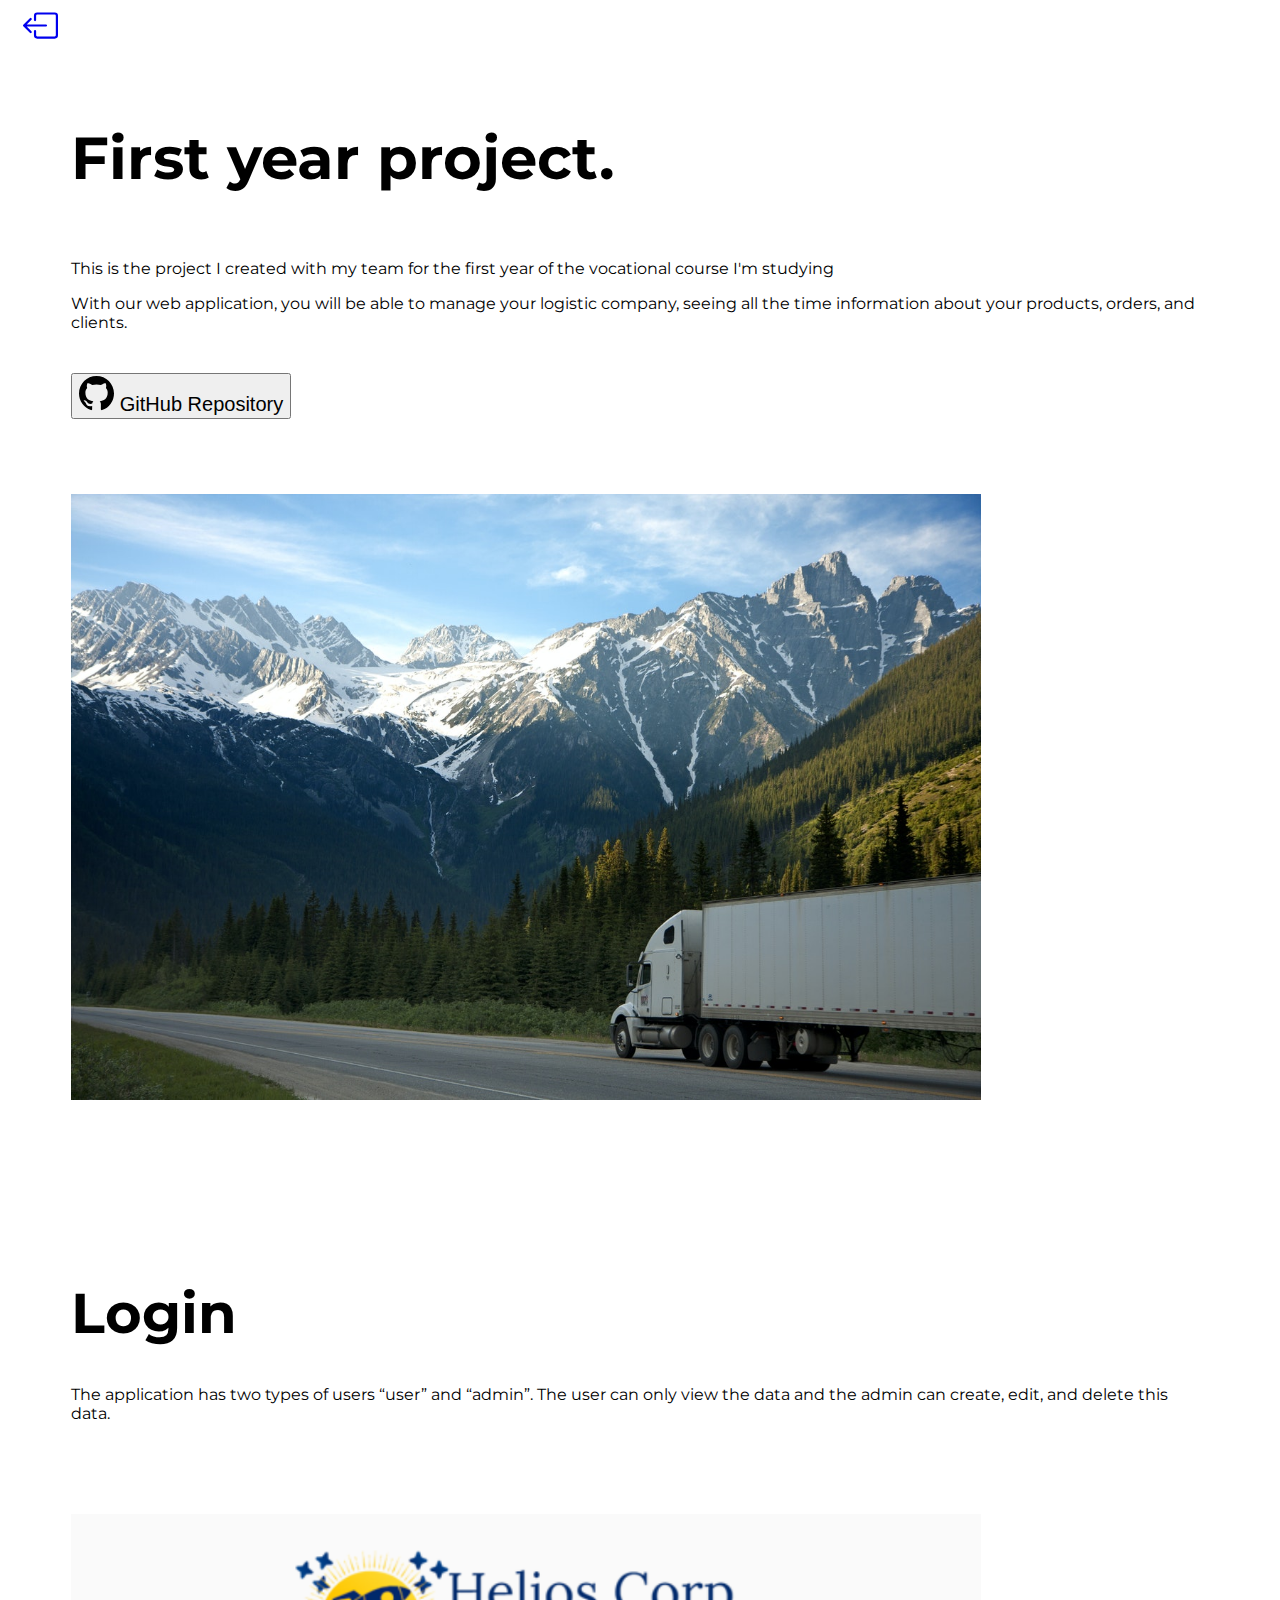
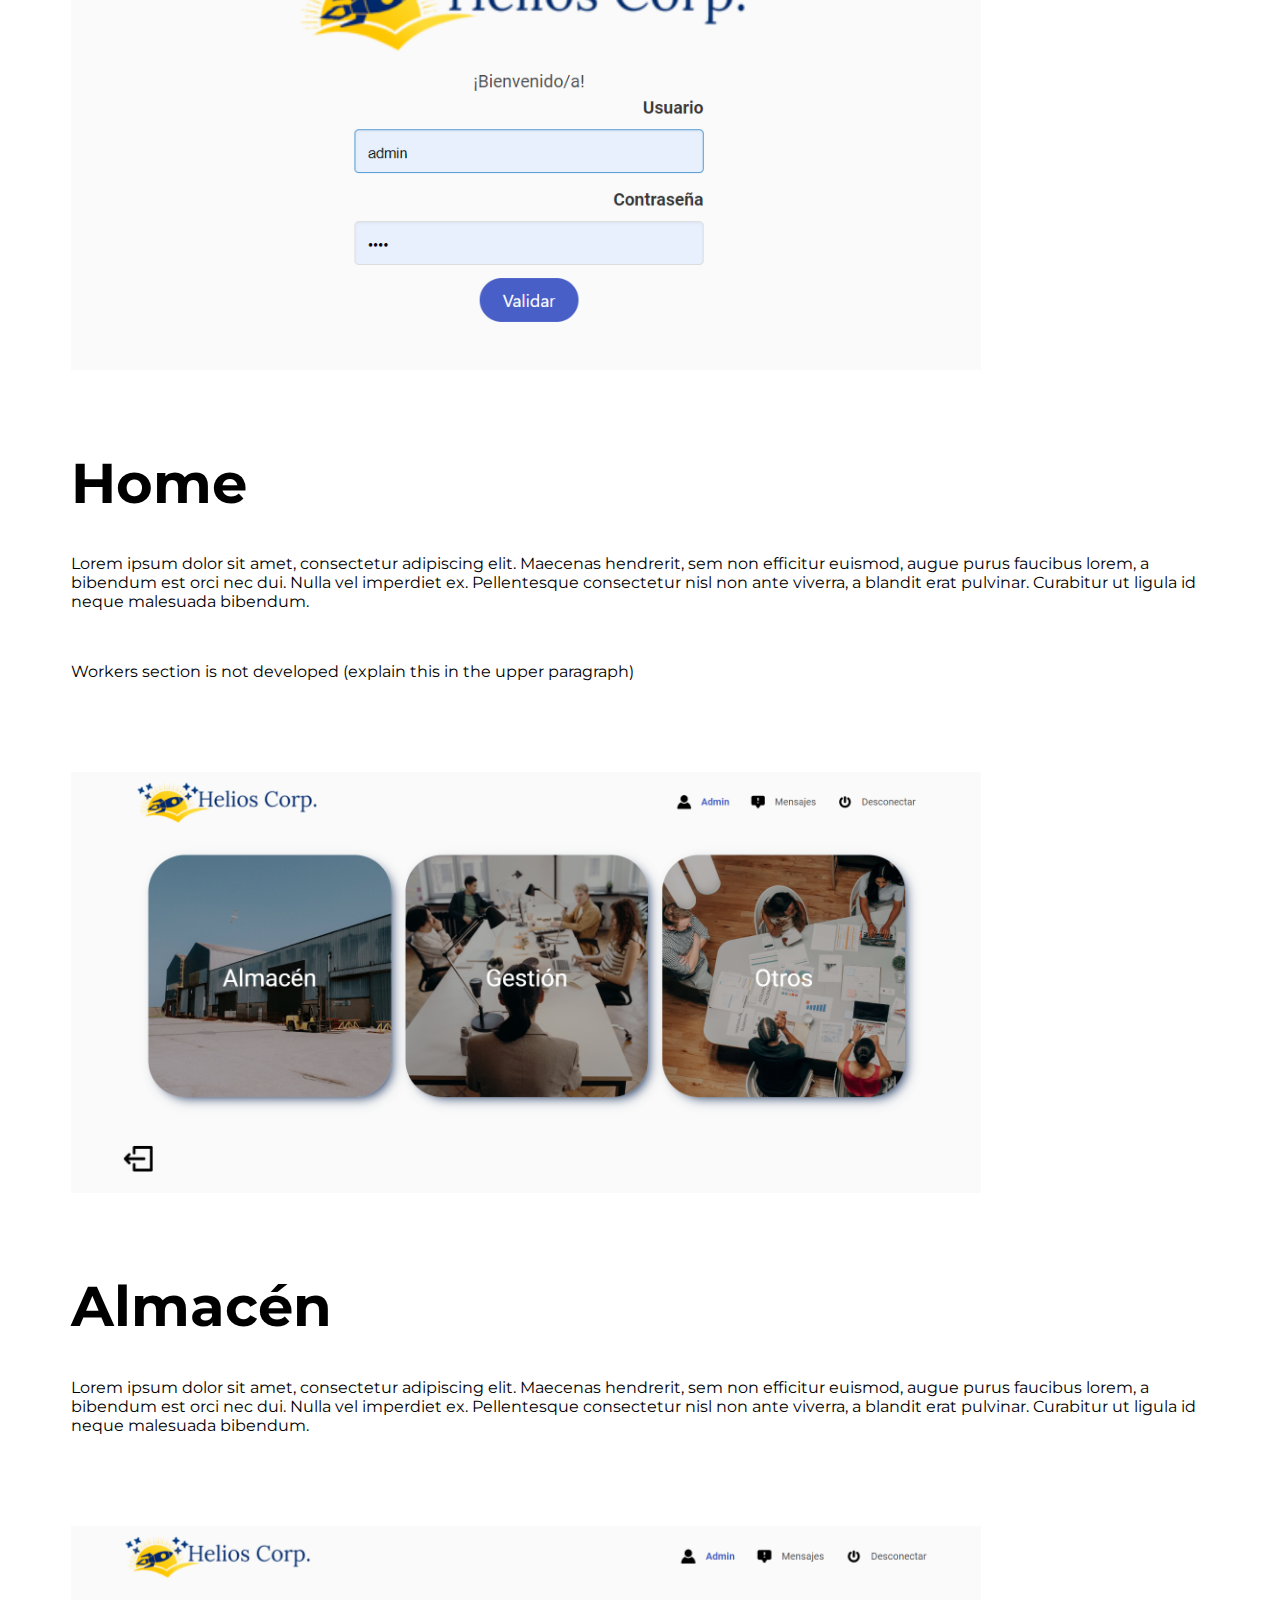
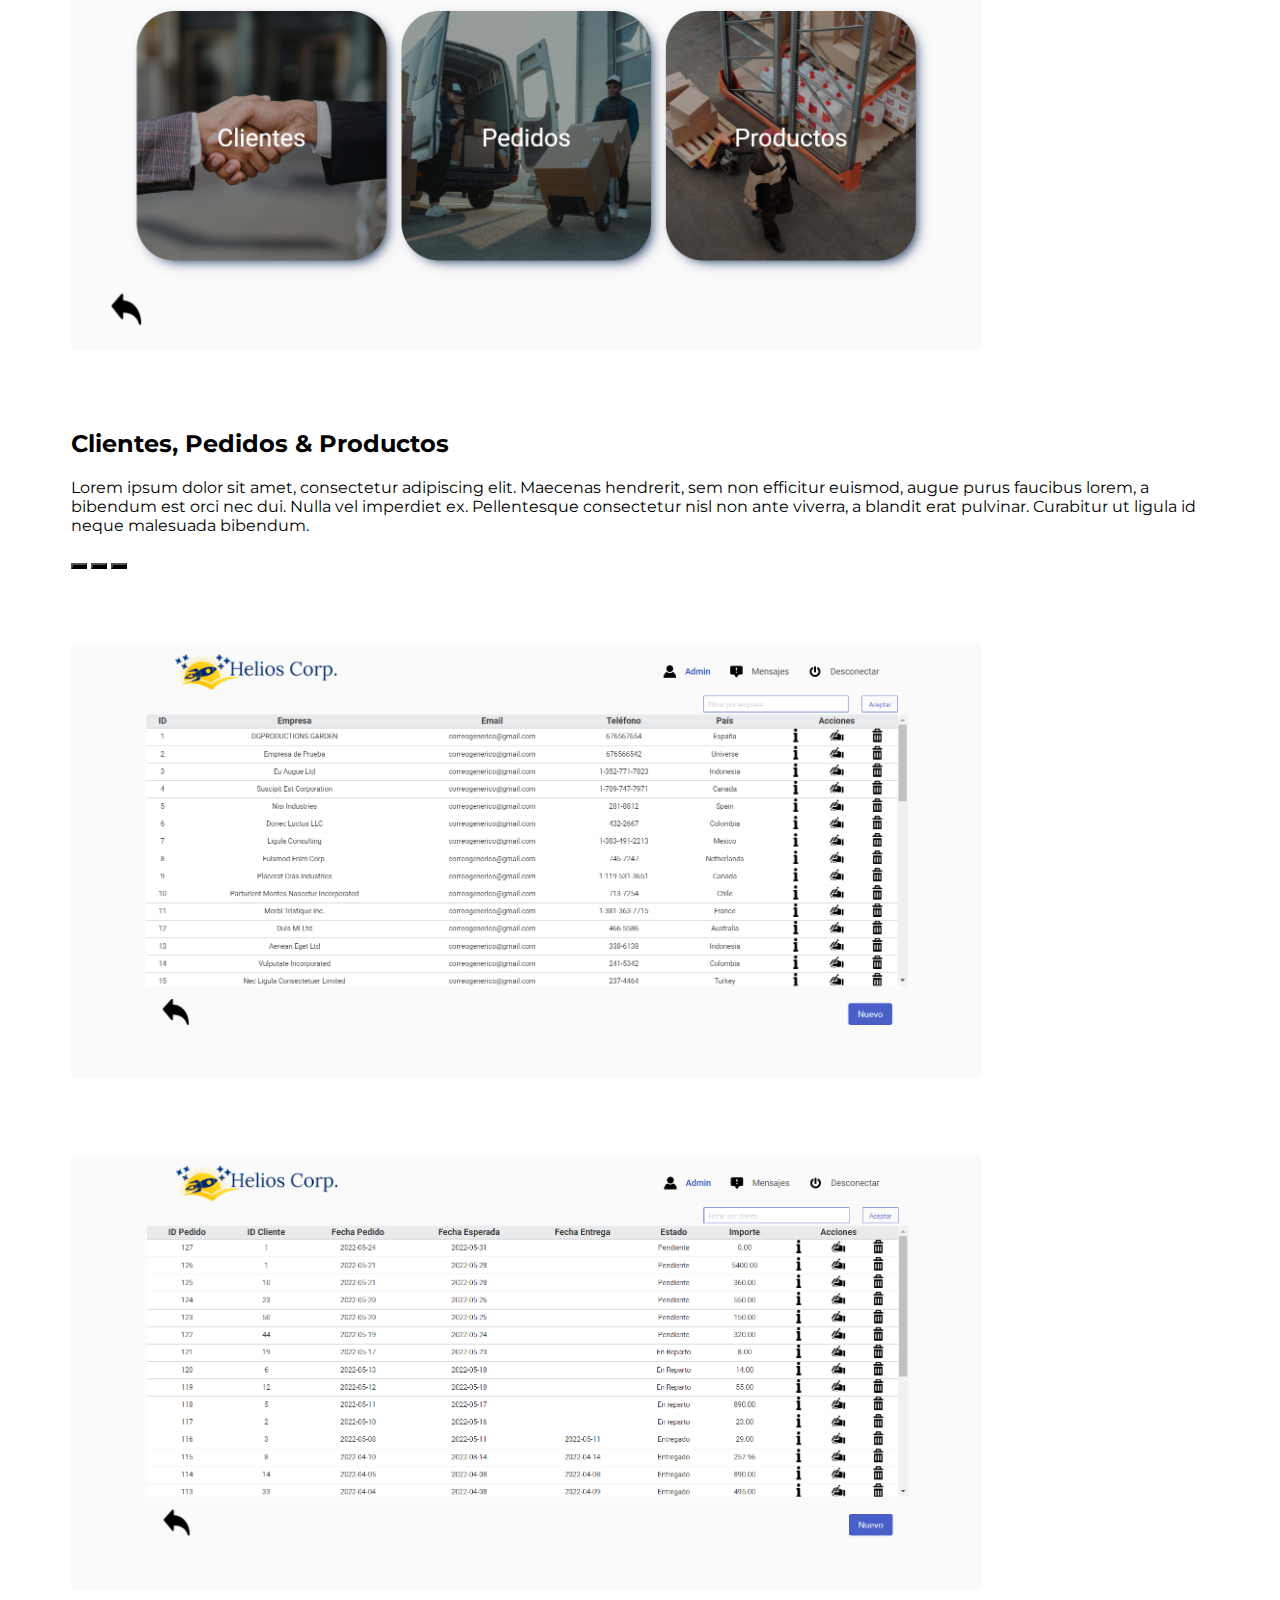
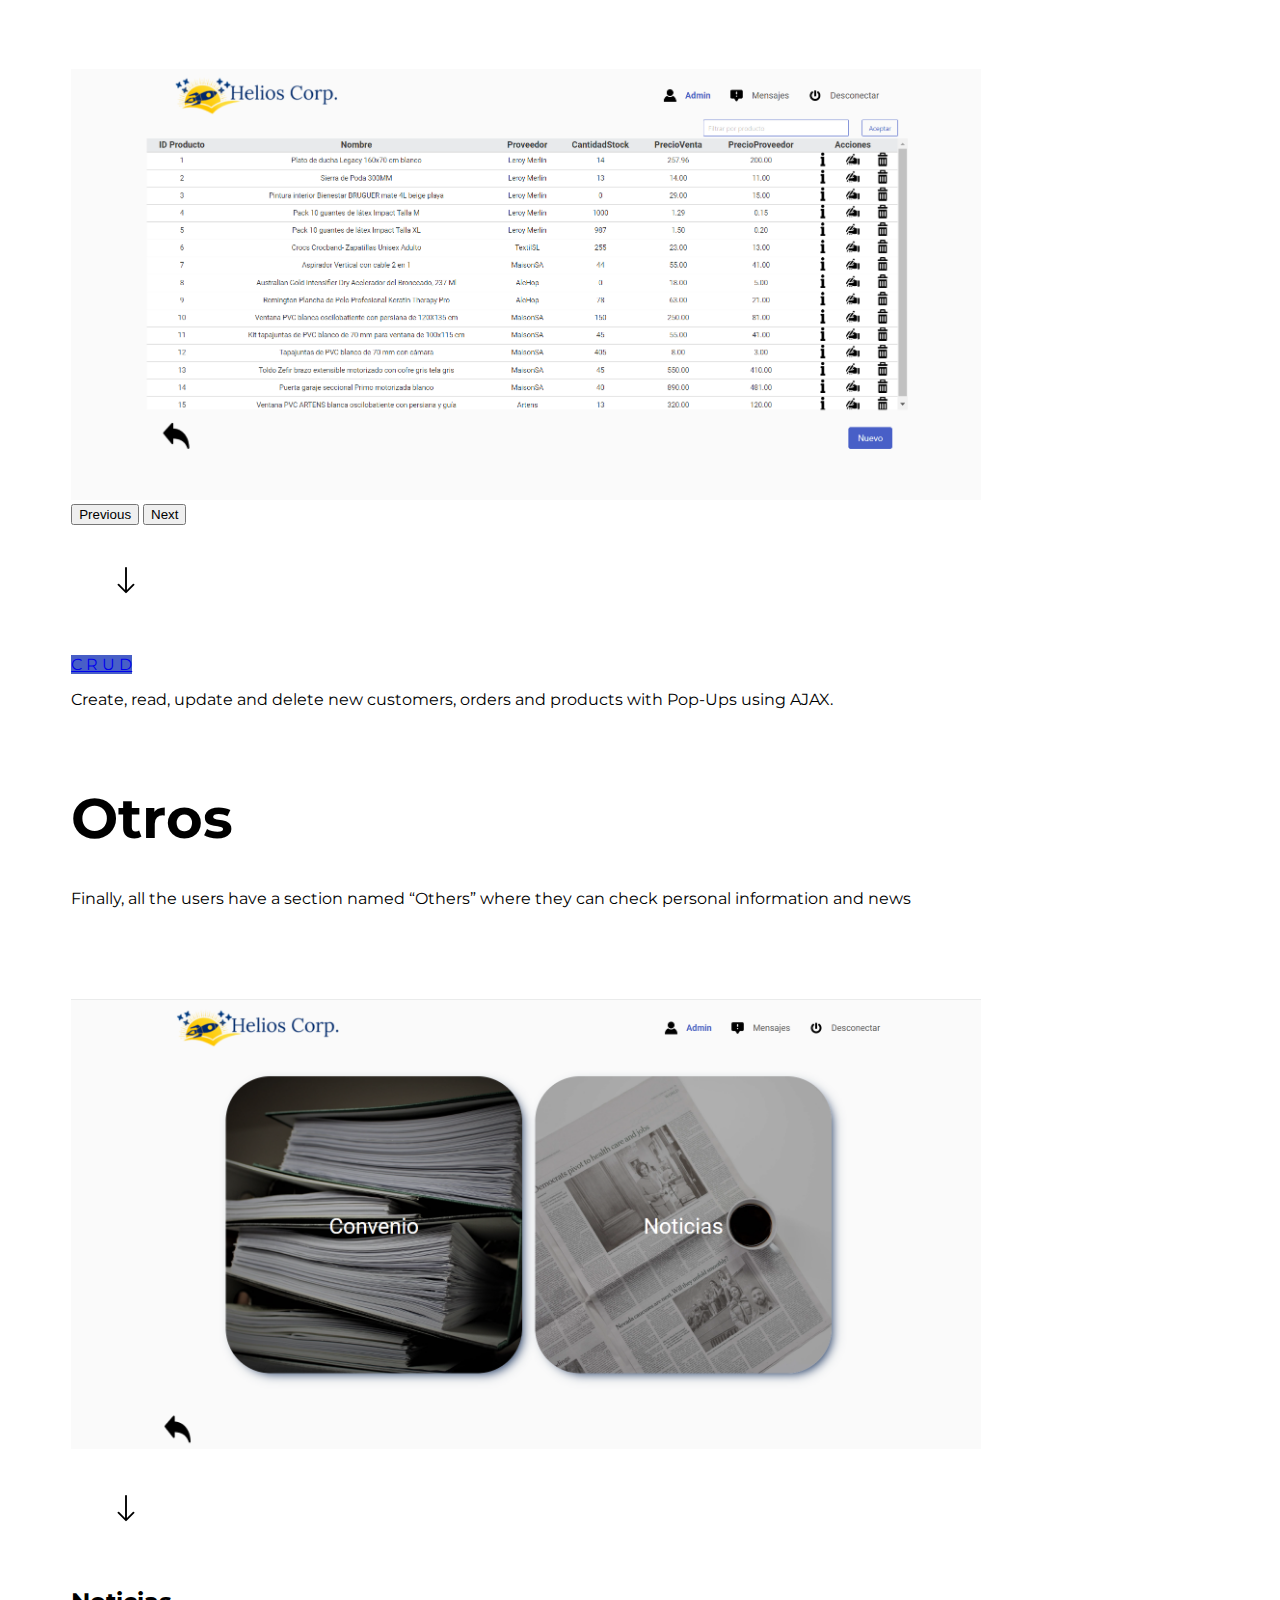
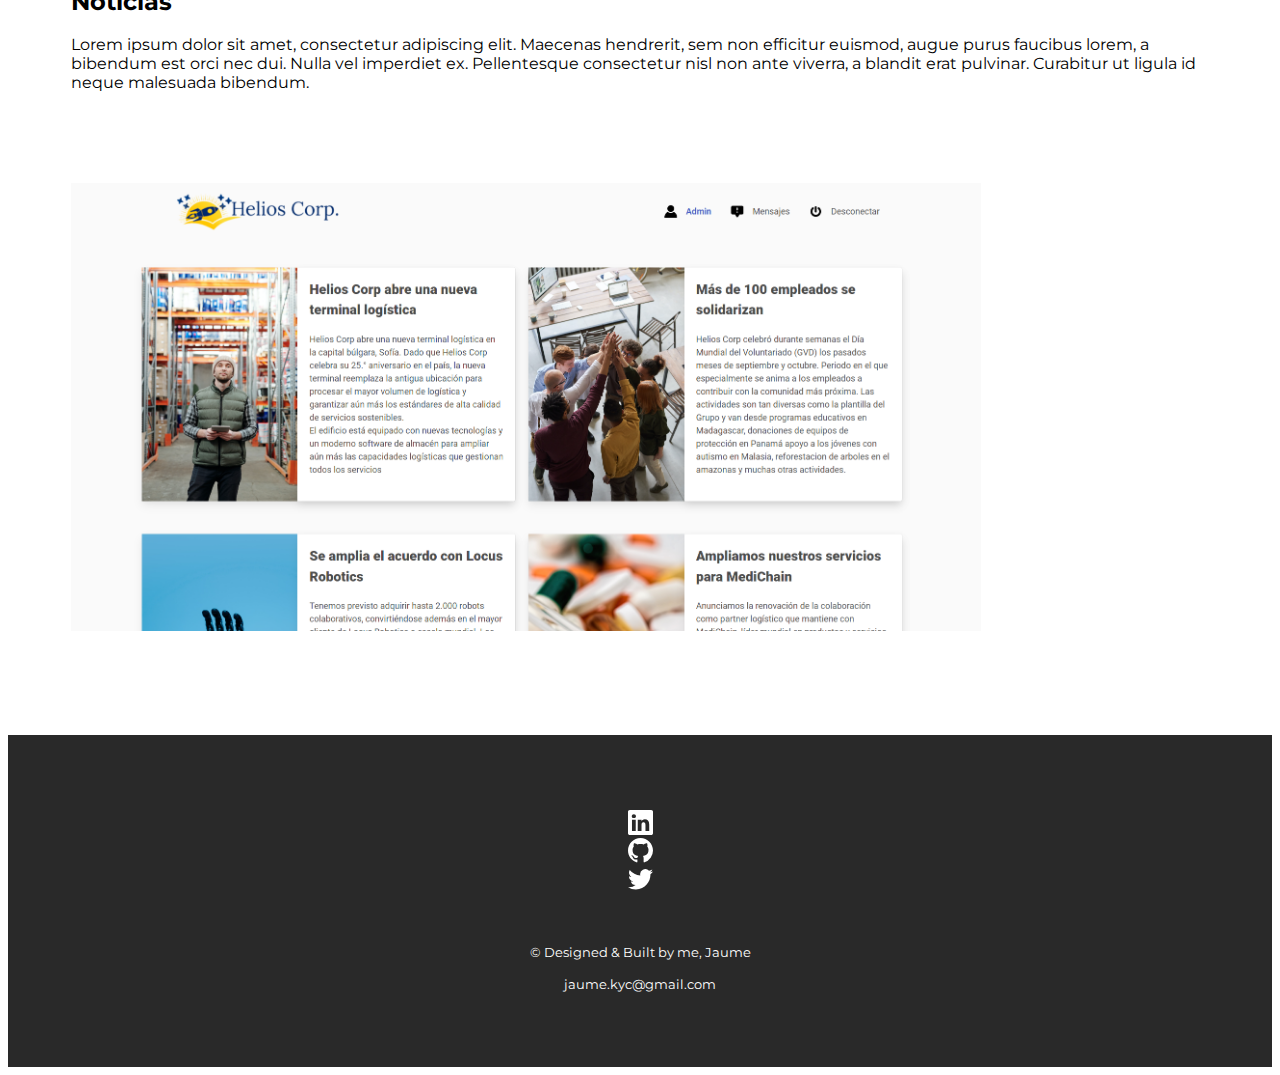
==== commit aeae8994: "HeliosCorp modificated" ====
--- a/helioscorp.html
+++ b/helioscorp.html
@@ -31,14 +31,40 @@
 <body>
 
     <div id="container">
-
-        <div id="header" class="justify-content-center">
-            <div class="row">
-                <div class="col-md-6">
-                    <h1>First year project.</h1>
+        <nav class="navbar bg-light">
+            <div class="container-fluid">
+              <a class="navbar-brand" href="index.html" style="padding-left: 15px;">
+                <svg xmlns="http://www.w3.org/2000/svg" width="35" height="35" fill="currentColor" class="bi bi-box-arrow-left" viewBox="0 0 16 16">
+                    <path fill-rule="evenodd" d="M6 12.5a.5.5 0 0 0 .5.5h8a.5.5 0 0 0 .5-.5v-9a.5.5 0 0 0-.5-.5h-8a.5.5 0 0 0-.5.5v2a.5.5 0 0 1-1 0v-2A1.5 1.5 0 0 1 6.5 2h8A1.5 1.5 0 0 1 16 3.5v9a1.5 1.5 0 0 1-1.5 1.5h-8A1.5 1.5 0 0 1 5 12.5v-2a.5.5 0 0 1 1 0v2z"/>
+                    <path fill-rule="evenodd" d="M.146 8.354a.5.5 0 0 1 0-.708l3-3a.5.5 0 1 1 .708.708L1.707 7.5H10.5a.5.5 0 0 1 0 1H1.707l2.147 2.146a.5.5 0 0 1-.708.708l-3-3z"/>
+                  </svg>
+              </a>
+            </div>
+          </nav>
+
+        <div id="header">
+            <div class="row">
+                <div class="col-md-6 text-center">
+                    <h1 class="text-center" style="padding-bottom: 25px;">First year project.</h1>
                     <p>This is the project I created with my team for the first year of the vocational course I'm
                         studying</p>
-                </div>
+                    <p>With our web application, you will be able to manage your logistic company, seeing all the time
+                        information about your products, orders, and clients.</p>
+                    <div class="row" style="padding-top: 25px;">
+                        <div class="col-md">
+                            <button type="button" class="btn" style="font-size: 20px;">
+                                <svg xmlns="http://www.w3.org/2000/svg" width="35" height="35" fill="currentColor"
+                                    class="bi bi-github" viewBox="0 0 16 16">
+                                    <path
+                                        d="M8 0C3.58 0 0 3.58 0 8c0 3.54 2.29 6.53 5.47 7.59.4.07.55-.17.55-.38 0-.19-.01-.82-.01-1.49-2.01.37-2.53-.49-2.69-.94-.09-.23-.48-.94-.82-1.13-.28-.15-.68-.52-.01-.53.63-.01 1.08.58 1.23.82.72 1.21 1.87.87 2.33.66.07-.52.28-.87.51-1.07-1.78-.2-3.64-.89-3.64-3.95 0-.87.31-1.59.82-2.15-.08-.2-.36-1.02.08-2.12 0 0 .67-.21 2.2.82.64-.18 1.32-.27 2-.27.68 0 1.36.09 2 .27 1.53-1.04 2.2-.82 2.2-.82.44 1.1.16 1.92.08 2.12.51.56.82 1.27.82 2.15 0 3.07-1.87 3.75-3.65 3.95.29.25.54.73.54 1.48 0 1.07-.01 1.93-.01 2.2 0 .21.15.46.55.38A8.012 8.012 0 0 0 16 8c0-4.42-3.58-8-8-8z">
+                                    </path>
+                                </svg>
+                                GitHub Repository
+                            </button>
+                        </div>
+                    </div>
+                </div>
+
                 <div class="col-md-6 text-center">
                     <img src="img/truck.jpg" class="img-fluid rounded" alt="helios truck">
                 </div>
@@ -52,10 +78,8 @@
                 <div class="col-2"></div>
                 <div class="col text-center">
 
-                    <p>Lorem ipsum dolor sit amet, consectetur adipiscing elit. Maecenas hendrerit, sem non efficitur
-                        euismod, augue purus faucibus lorem, a bibendum est orci nec dui. Nulla vel imperdiet ex.
-                        Pellentesque consectetur nisl non ante viverra, a blandit erat pulvinar. Curabitur ut ligula id
-                        neque malesuada bibendum.</p>
+                    <p>The application has two types of users “user” and “admin”. The user can only view the data and
+                        the admin can create, edit, and delete this data.</p>
                 </div>
                 <div class="col-2"></div>
             </div>
@@ -109,7 +133,7 @@
                 <div class="col-2"></div>
             </div>
             <div class="row text-center">
-                <h2 style="margin-top: 75px ;">Clientes, Pedidos, Productos</h3>
+                <h2 style="margin-top: 75px ;">Clientes, Pedidos & Productos</h3>
                     <div class="col-2"></div>
                     <div class="col text-center">
 
@@ -178,7 +202,7 @@
                     </p>
                     <div class="collapse" id="collapseExample">
                         <div class="card card-body">
-                            Create, read, update and delete new customers, orders and products with Pop-Ups using AJAX
+                            Create, read, update and delete new customers, orders and products with Pop-Ups using AJAX.
 
                         </div>
                     </div>
@@ -191,12 +215,8 @@
                 <div class="col-2"></div>
                 <div class="col text-center">
 
-                    <p>Lorem ipsum dolor sit amet, consectetur adipiscing elit. Maecenas hendrerit, sem non
-                        efficitur
-                        euismod, augue purus faucibus lorem, a bibendum est orci nec dui. Nulla vel imperdiet ex.
-                        Pellentesque consectetur nisl non ante viverra, a blandit erat pulvinar. Curabitur ut ligula
-                        id
-                        neque malesuada bibendum.</p>
+                    <p>Finally, all the users have a section named “Others” where they can check personal information
+                        and news</p>
                 </div>
                 <div class="col-2"></div>
             </div>
--- a/index.css
+++ b/index.css
@@ -90,8 +90,10 @@
     margin: 10px;
     height: 300px;
     display: flex;
-    align-items: center
-}
+    align-items: center;
+    transition: 500ms;
+}
+
 
 .projectedit2{
     background-image: url(img/marmol.jpg);
--- a/helioscorp.css
+++ b/helioscorp.css
@@ -9,10 +9,11 @@
     padding: 0% !important;
 }
 #header{
-    height: 600px;
+    height: 100%;
    /*  display: flex;
     align-items: center; */
     margin: auto;
+    padding-bottom: 100px;
     width: 90%;
 }
 
